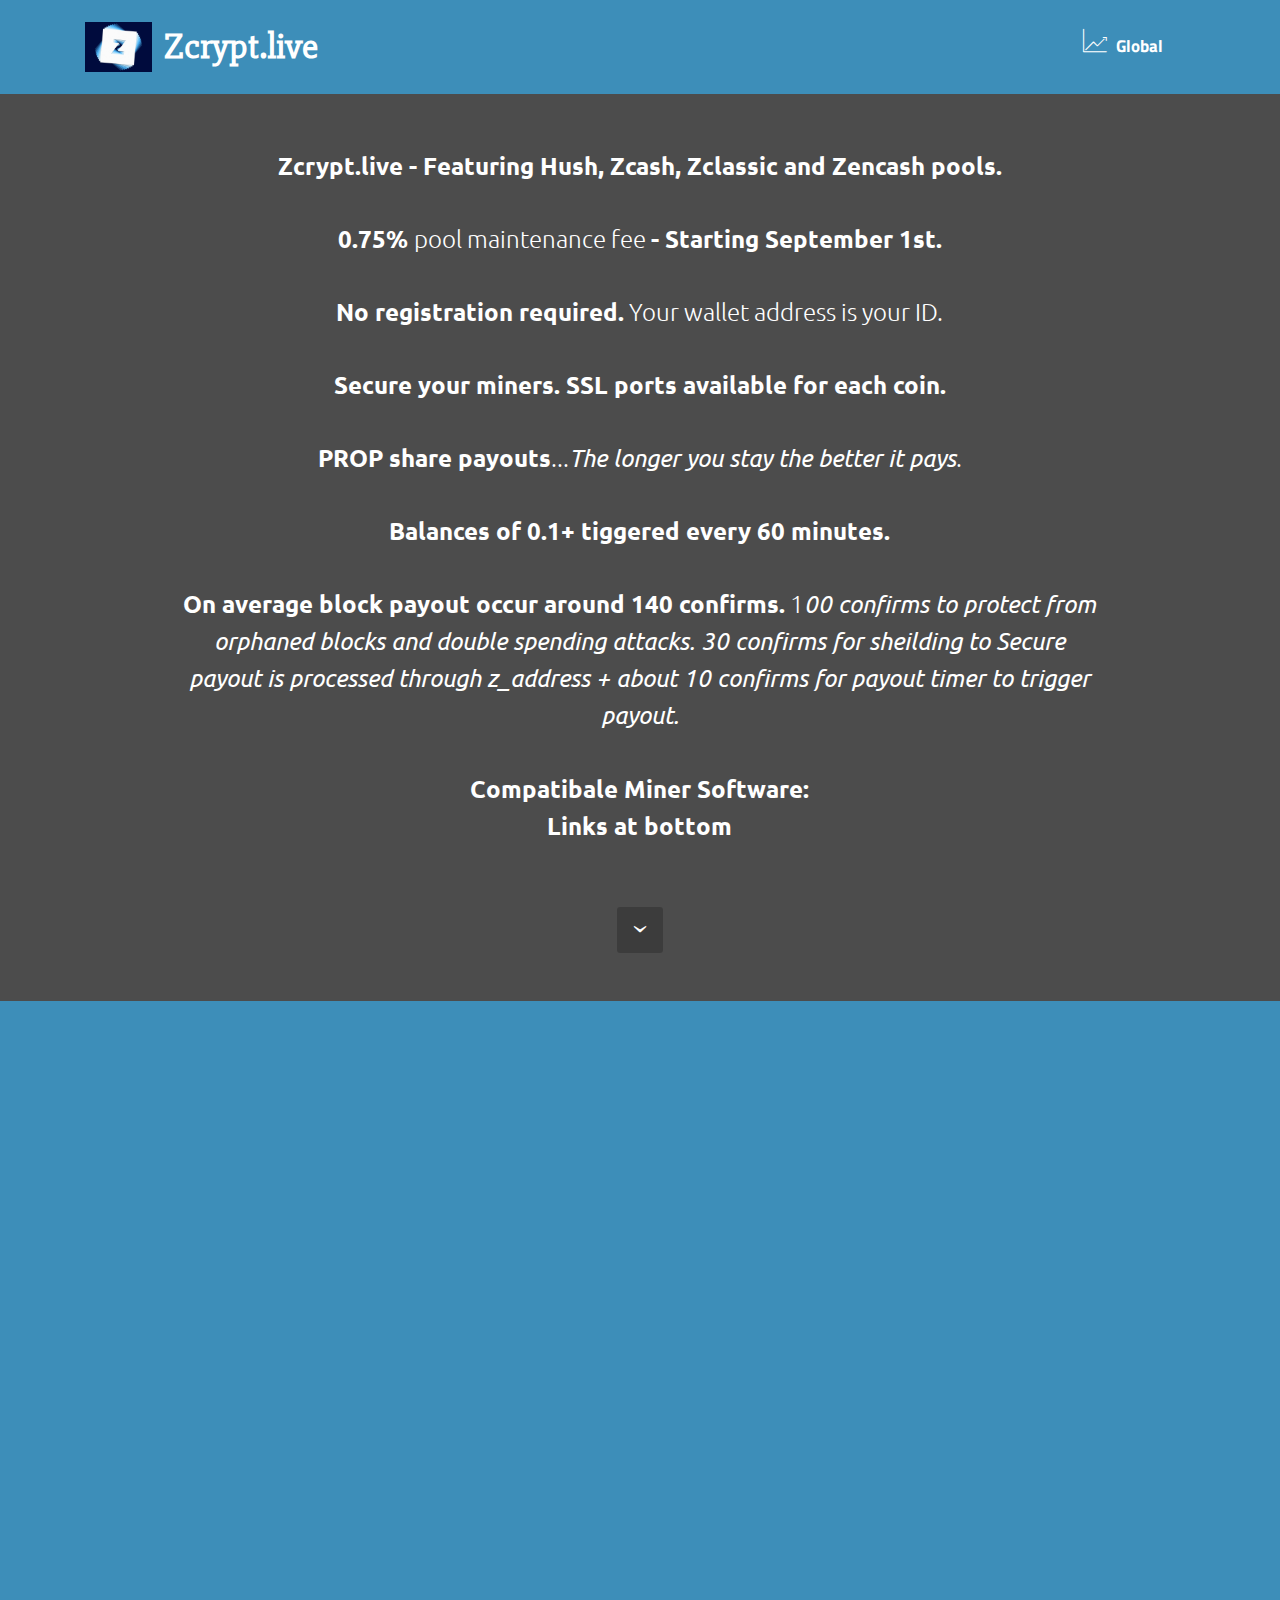
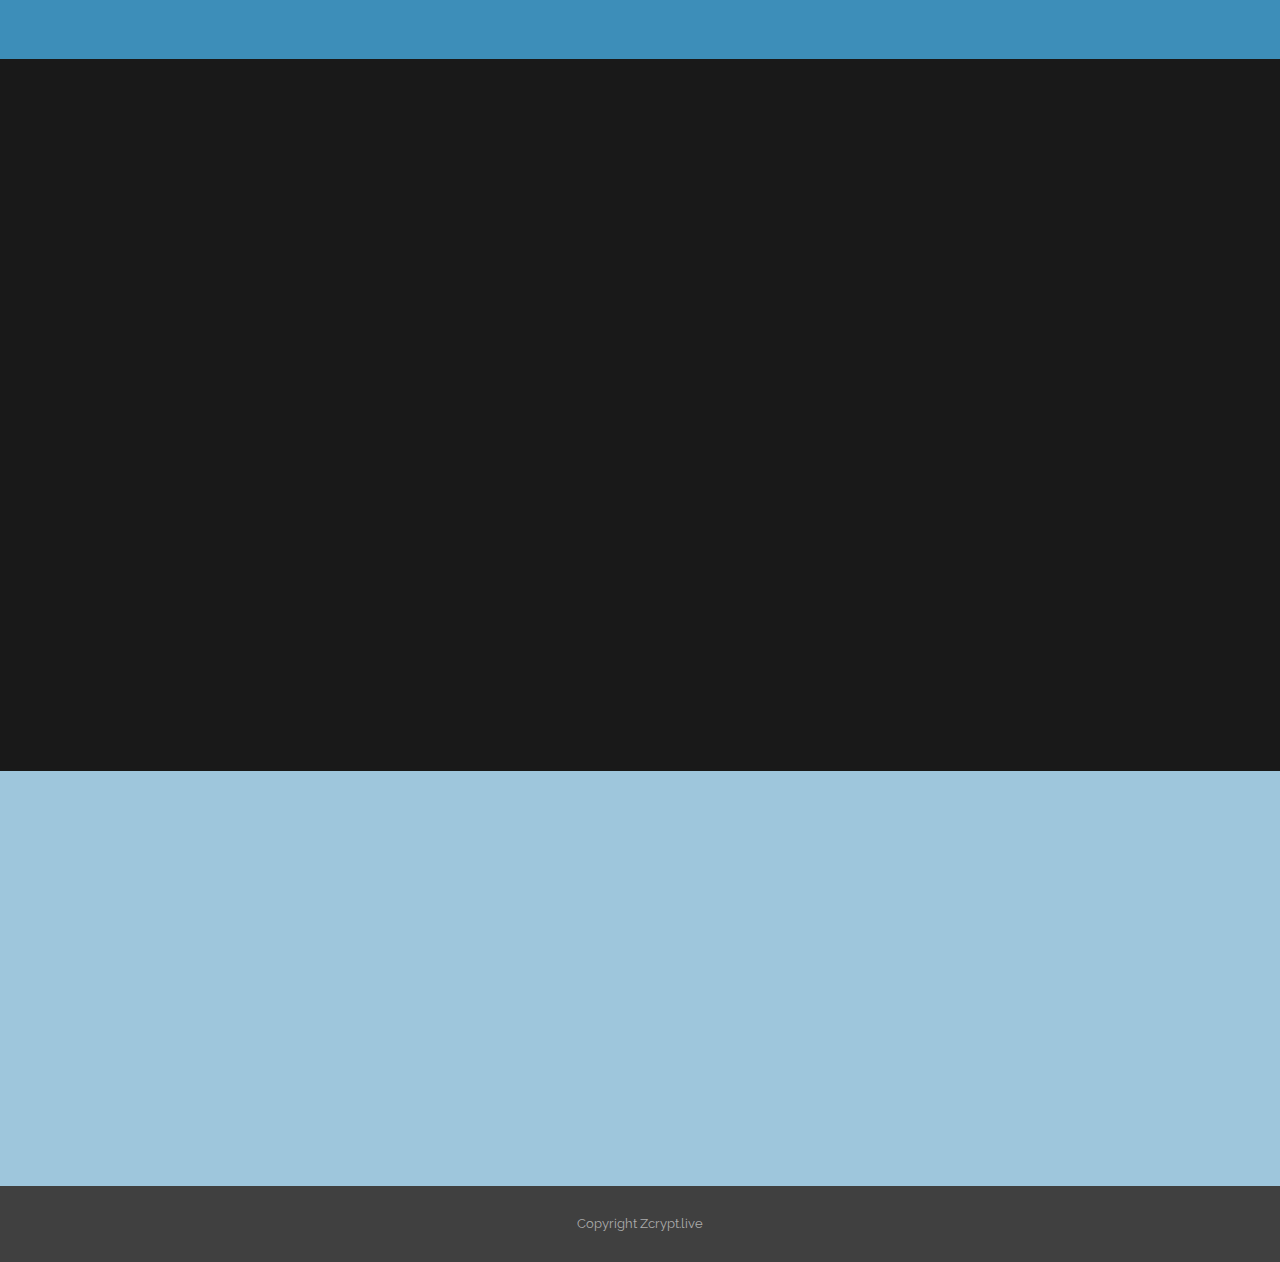
==== intro.html @ dae8305f "create github pages" ====
<!DOCTYPE html>
<html>
<head>
  <!-- Site made with Mobirise Website Builder v3.12.1, https://mobirise.com -->
  <meta charset="UTF-8">
  <meta http-equiv="X-UA-Compatible" content="IE=edge">
  <meta name="generator" content="Mobirise v3.12.1, mobirise.com">
  <meta name="viewport" content="width=device-width, initial-scale=1">
  <link rel="shortcut icon" href="assets/images/letter-1-3-z.gif" type="image/x-icon">
  <meta name="description" content=" <meta name="google-site-verification" content="0l4ziEc8RDfUz47zT6I-ntBgdzeUophWu-y9iJZ4daQ" />
    <meta charset="utf-8">
    <meta property="og:url" content="http://zcrypt.live"/>
    <meta property="og:title" content="Zcrypt Mining Pool for Hush, Zcash, Zencash, and Zclassic"/>
    <meta property="og:image" content="http://zcrypt.live/static/download.png"/>
    <meta property="og:description" content="Mining Pool open for ZEC, ZCL, ZEN,  and HUSH."
    <meta property="fb:app_id" content="966242223397117" />
">
  <title>Zcrypt.live</title>
  <link rel="stylesheet" href="https://fonts.googleapis.com/css?family=Lora:400,700,400italic,700italic&amp;subset=latin">
  <link rel="stylesheet" href="https://fonts.googleapis.com/css?family=Montserrat:400,700">
  <link rel="stylesheet" href="https://fonts.googleapis.com/css?family=Raleway:100,100i,200,200i,300,300i,400,400i,500,500i,600,600i,700,700i,800,800i,900,900i">
  <link rel="stylesheet" href="assets/bootstrap-material-design-font/css/material.css">
  <link rel="stylesheet" href="assets/web/assets/mobirise-icons/mobirise-icons.css">
  <link rel="stylesheet" href="assets/tether/tether.min.css">
  <link rel="stylesheet" href="assets/bootstrap/css/bootstrap.min.css">
  <link rel="stylesheet" href="assets/dropdown/css/style.css">
  <link rel="stylesheet" href="assets/animate.css/animate.min.css">
  <link rel="stylesheet" href="assets/socicon/css/styles.css">
  <link rel="stylesheet" href="assets/theme/css/style.css">
  <link rel="stylesheet" href="assets/mobirise/css/mbr-additional.css" type="text/css">
  
  
  
</head>
<body>
<section id="menu-0">

    <nav class="navbar navbar-dropdown navbar-fixed-top">
        <div class="container">

            <div class="mbr-table">
                <div class="mbr-table-cell">

                    <div class="navbar-brand">
                        <a href="http://zcrypt.live" class="navbar-logo"><img src="assets/images/letter-1-3-z.gif" alt="Zcrypt.live" title="Zcrypt.live Equihash Mining Pool. ZEC, ZEN, ZCL, HUSH"></a>
                        <a class="navbar-caption" href="#top">Zcrypt.live&nbsp; &nbsp; &nbsp; &nbsp; &nbsp; &nbsp; &nbsp; &nbsp; &nbsp; &nbsp; &nbsp; &nbsp; &nbsp; &nbsp; &nbsp; &nbsp; &nbsp; &nbsp; &nbsp; &nbsp; &nbsp; &nbsp; &nbsp; &nbsp; &nbsp; &nbsp; &nbsp; &nbsp; &nbsp; &nbsp; &nbsp; &nbsp; &nbsp; &nbsp; &nbsp; &nbsp;&nbsp;</a>
                    </div>

                </div>
                <div class="mbr-table-cell">

                    <button class="navbar-toggler pull-xs-right hidden-md-up" type="button" data-toggle="collapse" data-target="#exCollapsingNavbar">
                        <div class="hamburger-icon"></div>
                    </button>

                    <ul class="nav-dropdown collapse pull-xs-right nav navbar-nav navbar-toggleable-sm" id="exCollapsingNavbar"><li class="nav-item"><a class="nav-link link" href="http://zcrypt.live/stats" aria-expanded="false"><span class="mbri-growing-chart mbr-iconfont mbr-iconfont-btn"></span>Global&nbsp;</a></li></ul>
                    <button hidden="" class="navbar-toggler navbar-close" type="button" data-toggle="collapse" data-target="#exCollapsingNavbar">
                        <div class="close-icon"></div>
                    </button>

                </div>
            </div>

        </div>
    </nav>

</section>

<section class="engine"><a rel="external" href="https://mobirise.com">Mobirise</a></section><section class="mbr-section mbr-section-hero mbr-section-full mbr-section-with-arrow mbr-after-navbar" id="header4-0" data-bg-video="https://www.youtube.com/embed/1N_G6fT4YQ0?rel=0&amp;amp;showinfo=0&amp;autoplay=0&amp;loop=0">

    <div class="mbr-overlay" style="opacity: 0.7; background-color: rgb(0, 0, 0);"></div>

    <div class="mbr-table-cell">

        <div class="container">
            <div class="row">
                <div class="mbr-section col-md-10 col-md-offset-1 text-xs-center">

                    <h1 class="mbr-section-title display-1"></h1>
                    <p class="mbr-section-lead lead"><strong>Zcrypt.live - Featuring Hush, Zcash, Zclassic and Zencash pools.<br></strong><br><strong>0.75% </strong>pool maintenance fee&nbsp;<strong>- Starting September 1st.</strong><br><br><strong>No registration required.</strong> Your wallet address is your ID.<br><br><strong>Secure your miners. SSL ports available for each coin.</strong><br><br><strong>PROP share payouts</strong>...<em>The longer you stay the better it pays</em>.<br><br><strong>Balances of 0.1+ tiggered every 60 minutes.</strong> <br><br><strong>On average block payout occur around 140 confirms.</strong> 1<em>00 confirms to protect from orphaned blocks and double spending attacks. 30 confirms for sheilding to Secure payout is processed through z_address + about 10 confirms for payout timer to trigger payout.</em><br><em><br></em><strong>Compatibale Miner Software:</strong><br><strong>Links at bottom</strong></p>
                    
                </div>
            </div>
        </div>
    </div>

    <div class="mbr-arrow mbr-arrow-floating" aria-hidden="true"><a href="#msg-box3-4"><i class="mbr-arrow-icon"></i></a></div>

</section>

<section class="mbr-section article" id="msg-box3-4" style="background-color: rgb(61, 142, 185); padding-top: 120px; padding-bottom: 120px;">

    
    <div class="container">
        <div class="row">
            <div class="col-md-8 col-md-offset-2 text-xs-center">
                <h3 class="mbr-section-title display-2">Zcrypt.live</h3>
                <div class="lead"><h3></h3><h3>Hush Coin pool, Zcash pool, Zclassic pool and Zencash pool.&nbsp;</h3><ol><li>There is no need to submit identification to this site in hopes that it will remain safe. Your <strong>Wallet address is enough</strong>.</li><li>We have lowered the rates of normal pool fees starting September 1st 2017 pool fees will be <strong>0.75%</strong></li><li>The<strong> PROP </strong>payout system assures that miners that work get paid for their efforts in mining the block.</li><li>True this pool is not as big as some pools, which means that payouts will be longer apart and of greater value. <strong>Patience is the key.</strong></li></ol><h4><br></h4></div>
                
            </div>
        </div>
    </div>

</section>

<section class="mbr-section" id="msg-box7-f" data-bg-video="https://www.youtube.com/embed/QqRh9qLvlQw?rel=0&amp;amp;showinfo=0&amp;autoplay=0&amp;loop=0" style="padding-top: 120px; padding-bottom: 120px;">

    <div class="mbr-overlay" style="opacity: 0.9; background-color: rgb(0, 0, 0);">
    </div>
    <div class="container">
        <div class="row">
            <div class="mbr-table-md-up">

              <div class="mbr-table-cell mbr-right-padding-md-up mbr-valign-top col-md-7 image-size" style="width: 34%;">
                  <div class="mbr-figure"><iframe class="mbr-embedded-video" src="https://www.youtube.com/embed/8talv5fdj2s?rel=0&amp;amp;showinfo=0&amp;autoplay=0&amp;loop=0" width="1280" height="720" frameborder="0" allowfullscreen></iframe></div>
              </div>

              


              <div class="mbr-table-cell col-md-5 text-xs-center text-md-left content-size">
                  <h3 class="mbr-section-title display-2">Examples of start.bat&nbsp;</h3>
                  <div class="lead">

                    <p>Remember to put your wallet address in correctly, Invalid addresses will not get paid..<br><br>This is an Example of Claymore 12.5 connecting to Zcrypt.live mining pool on SSL port: 3131.&nbsp;<br><br><strong><em>&nbsp;ZecMiner64.exe -zpool stratum+tls://zcrypt.live:3131 -zwal t1PtynTQz6DtBB3fKCLvjfobE8ZehQgq9PT.Claymore -zpsw x</em></strong><br><strong><em><br></em></strong><br>Thi is an Example of EWBF 0.3.4b on port:3031 (Non SSL port) remember to change ports for SSL second port listed on each coin is the SSL port.<br><br><strong>miner --server zcrypt.live --user&nbsp;t1PtynTQz6DtBB3fKCLvjfobE8ZehQgq9PT&nbsp;--pass x --port 3031 --cuda_devices 0 1 2 3</strong><br><strong><em><br></em></strong></p>

                  </div>

                  
              </div>


              

            </div>
        </div>
    </div>

</section>

<section class="mbr-section mbr-section-md-padding mbr-parallax-background" id="social-buttons2-6" style="background-image: url(assets/images/mbr-1-2000x1333.jpg); padding-top: 90px; padding-bottom: 90px;">
    <div class="mbr-overlay" style="opacity: 0.5; background-color: rgb(61, 142, 185);">
    </div>
    <div class="container">
        <div class="row">
            <div class="col-md-8 col-md-offset-2 text-xs-center">
                <h3 class="mbr-section-title display-2">FOLLOW <br>Zcrypt.live<br>Mining pool</h3>
                <div> <a class="btn btn-social" title="Facebook" target="_blank" href="https://www.facebook.com/groups/238435589980466/"><i class="socicon socicon-facebook"></i></a>         </div>
            </div>
        </div>
    </div>
</section>

<footer class="mbr-small-footer mbr-section mbr-section-nopadding mbr-parallax-background" id="footer1-2" style="background-image: url(assets/images/jumbotron.jpg); padding-top: 1.75rem; padding-bottom: 1.75rem;">
    <div class="mbr-overlay" style="opacity: 0.8; background-color: rgb(68, 68, 68);"></div>
    <div class="container">
        <p class="text-xs-center">Copyright Zcrypt.live</p>
    </div>
</footer>


  <script src="assets/web/assets/jquery/jquery.min.js"></script>
  <script src="assets/tether/tether.min.js"></script>
  <script src="assets/bootstrap/js/bootstrap.min.js"></script>
  <script src="assets/smooth-scroll/smooth-scroll.js"></script>
  <script src="assets/dropdown/js/script.min.js"></script>
  <script src="assets/touch-swipe/jquery.touch-swipe.min.js"></script>
  <script src="assets/viewport-checker/jquery.viewportchecker.js"></script>
  <script src="assets/jarallax/jarallax.js"></script>
  <script src="assets/jquery-mb-ytplayer/jquery.mb.ytplayer.min.js"></script>
  <script src="assets/theme/js/script.js"></script>
  
  
  <input name="animation" type="hidden">
   <div id="scrollToTop" class="scrollToTop mbr-arrow-up"><a style="text-align: center;"><i class="mbr-arrow-up-icon"></i></a></div>
  </body>
</html>
---- assets/bootstrap-material-design-font/css/material.css ----
@font-face {
  font-family: 'Material-Design-Icons';
  src: url('../fonts/Material-Design-Icons.eot?3ocs8m');
  src: url('../fonts/Material-Design-Icons.eot?#iefix3ocs8m') format('embedded-opentype'), url('../fonts/Material-Design-Icons.woff?3ocs8m') format('woff'), url('../fonts/Material-Design-Icons.ttf?3ocs8m') format('truetype'), url('../fonts/Material-Design-Icons.svg?3ocs8m#Material-Design-Icons') format('svg');
  font-weight: normal;
  font-style: normal;
}
[class^="mdi-"],
[class*="mdi-"] {
  speak: none;
  display: inline-block;
  font-style: normal;
  font-variant:normal;
  font-weight:normal;
  /*font-size:24px;*/
  line-height:1;
  font-family:'Material-Design-Icons' !important;
  text-rendering: auto;
  
  -webkit-font-smoothing: antialiased;
  -moz-osx-font-smoothing: grayscale;
  -webkit-transform: translate(0, 0);
      -ms-transform: translate(0, 0);
          transform: translate(0, 0);
}
[class^="mdi-"]:before,
[class*="mdi-"]:before {
  display: inline-block;
  speak: none;
  text-decoration: inherit;
}
[class^="mdi-"].pull-left,
[class*="mdi-"].pull-left {
  margin-right: .3em;
}
[class^="mdi-"].pull-right,
[class*="mdi-"].pull-right {
  margin-left: .3em;
}
[class^="mdi-"].mdi-lg:before,
[class*="mdi-"].mdi-lg:before,
[class^="mdi-"].mdi-lg:after,
[class*="mdi-"].mdi-lg:after {
  font-size: 1.33333333em;
  line-height: 0.75em;
  vertical-align: -15%;
}
[class^="mdi-"].mdi-2x:before,
[class*="mdi-"].mdi-2x:before,
[class^="mdi-"].mdi-2x:after,
[class*="mdi-"].mdi-2x:after {
  font-size: 2em;
}
[class^="mdi-"].mdi-3x:before,
[class*="mdi-"].mdi-3x:before,
[class^="mdi-"].mdi-3x:after,
[class*="mdi-"].mdi-3x:after {
  font-size: 3em;
}
[class^="mdi-"].mdi-4x:before,
[class*="mdi-"].mdi-4x:before,
[class^="mdi-"].mdi-4x:after,
[class*="mdi-"].mdi-4x:after {
  font-size: 4em;
}
[class^="mdi-"].mdi-5x:before,
[class*="mdi-"].mdi-5x:before,
[class^="mdi-"].mdi-5x:after,
[class*="mdi-"].mdi-5x:after {
  font-size: 5em;
}
[class^="mdi-device-signal-cellular-"]:after,
[class^="mdi-device-battery-"]:after,
[class^="mdi-device-battery-charging-"]:after,
[class^="mdi-device-signal-cellular-connected-no-internet-"]:after,
[class^="mdi-device-signal-wifi-"]:after,
[class^="mdi-device-signal-wifi-statusbar-not-connected"]:after,
.mdi-device-network-wifi:after {
  opacity: .3;
  position: absolute;
  left: 0;
  top: 0;
  z-index: 1;
  display: inline-block;
  speak: none;
  text-decoration: inherit;
}
[class^="mdi-device-signal-cellular-"]:after {
  content: "\e758";
}
[class^="mdi-device-battery-"]:after {
  content: "\e735";
}
[class^="mdi-device-battery-charging-"]:after {
  content: "\e733";
}
[class^="mdi-device-signal-cellular-connected-no-internet-"]:after {
  content: "\e75d";
}
[class^="mdi-device-signal-wifi-"]:after,
.mdi-device-network-wifi:after {
  content: "\e765";
}
[class^="mdi-device-signal-wifi-statusbasr-not-connected"]:after {
  content: "\e8f7";
}
.mdi-device-signal-cellular-off:after,
.mdi-device-signal-cellular-null:after,
.mdi-device-signal-cellular-no-sim:after,
.mdi-device-signal-wifi-off:after,
.mdi-device-signal-wifi-4-bar:after,
.mdi-device-signal-cellular-4-bar:after,
.mdi-device-battery-alert:after,
.mdi-device-signal-cellular-connected-no-internet-4-bar:after,
.mdi-device-battery-std:after,
.mdi-device-battery-full .mdi-device-battery-unknown:after {
  content: "";
}
.mdi-fw {
  width: 1.28571429em;
  text-align: center;
}
.mdi-ul {
  padding-left: 0;
  margin-left: 2.14285714em;
  list-style-type: none;
}
.mdi-ul > li {
  position: relative;
}
.mdi-li {
  position: absolute;
  left: -2.14285714em;
  width: 2.14285714em;
  top: 0.14285714em;
  text-align: center;
}
.mdi-li.mdi-lg {
  left: -1.85714286em;
}
.mdi-border {
  padding: .2em .25em .15em;
  border: solid 0.08em #eeeeee;
  border-radius: .1em;
}
.mdi-spin {
  -webkit-animation: mdi-spin 2s infinite linear;
  animation: mdi-spin 2s infinite linear;
  -webkit-transform-origin: 50% 50%;
  -ms-transform-origin: 50% 50%;
      transform-origin: 50% 50%;
}
.mdi-pulse {
  -webkit-animation: mdi-spin 1s steps(8) infinite;
  animation: mdi-spin 1s steps(8) infinite;
  -webkit-transform-origin: 50% 50%;
  -ms-transform-origin: 50% 50%;
      transform-origin: 50% 50%;
}
@-webkit-keyframes mdi-spin {
  0% {
    -webkit-transform: rotate(0deg);
    transform: rotate(0deg);
  }
  100% {
    -webkit-transform: rotate(359deg);
    transform: rotate(359deg);
  }
}
@keyframes mdi-spin {
  0% {
    -webkit-transform: rotate(0deg);
    transform: rotate(0deg);
  }
  100% {
    -webkit-transform: rotate(359deg);
    transform: rotate(359deg);
  }
}
.mdi-rotate-90 {
  filter: progid:DXImageTransform.Microsoft.BasicImage(rotation=1);
  -webkit-transform: rotate(90deg);
  -ms-transform: rotate(90deg);
  transform: rotate(90deg);
}
.mdi-rotate-180 {
  filter: progid:DXImageTransform.Microsoft.BasicImage(rotation=2);
  -webkit-transform: rotate(180deg);
  -ms-transform: rotate(180deg);
  transform: rotate(180deg);
}
.mdi-rotate-270 {
  filter: progid:DXImageTransform.Microsoft.BasicImage(rotation=3);
  -webkit-transform: rotate(270deg);
  -ms-transform: rotate(270deg);
  transform: rotate(270deg);
}
.mdi-flip-horizontal {
  filter: progid:DXImageTransform.Microsoft.BasicImage(rotation=0, mirror=1);
  -webkit-transform: scale(-1, 1);
  -ms-transform: scale(-1, 1);
  transform: scale(-1, 1);
}
.mdi-flip-vertical {
  filter: progid:DXImageTransform.Microsoft.BasicImage(rotation=2, mirror=1);
  -webkit-transform: scale(1, -1);
  -ms-transform: scale(1, -1);
  transform: scale(1, -1);
}
:root .mdi-rotate-90,
:root .mdi-rotate-180,
:root .mdi-rotate-270,
:root .mdi-flip-horizontal,
:root .mdi-flip-vertical {
  -webkit-filter: none;
          filter: none;
}
.mdi-stack {
  position: relative;
  display: inline-block;
  width: 2em;
  height: 2em;
  line-height: 2em;
  vertical-align: middle;
}
.mdi-stack-1x,
.mdi-stack-2x {
  position: absolute;
  left: 0;
  width: 100%;
  text-align: center;
}
.mdi-stack-1x {
  line-height: inherit;
}
.mdi-stack-2x {
  font-size: 2em;
}
.mdi-inverse {
  color: #ffffff;
}
/* Start Icons */
.mdi-action-3d-rotation:before {
  content: "\e600";
}
.mdi-action-accessibility:before {
  content: "\e601";
}
.mdi-action-account-balance-wallet:before {
  content: "\e602";
}
.mdi-action-account-balance:before {
  content: "\e603";
}
.mdi-action-account-box:before {
  content: "\e604";
}
.mdi-action-account-child:before {
  content: "\e605";
}
.mdi-action-account-circle:before {
  content: "\e606";
}
.mdi-action-add-shopping-cart:before {
  content: "\e607";
}
.mdi-action-alarm-add:before {
  content: "\e608";
}
.mdi-action-alarm-off:before {
  content: "\e609";
}
.mdi-action-alarm-on:before {
  content: "\e60a";
}
.mdi-action-alarm:before {
  content: "\e60b";
}
.mdi-action-android:before {
  content: "\e60c";
}
.mdi-action-announcement:before {
  content: "\e60d";
}
.mdi-action-aspect-ratio:before {
  content: "\e60e";
}
.mdi-action-assessment:before {
  content: "\e60f";
}
.mdi-action-assignment-ind:before {
  content: "\e610";
}
.mdi-action-assignment-late:before {
  content: "\e611";
}
.mdi-action-assignment-return:before {
  content: "\e612";
}
.mdi-action-assignment-returned:before {
  content: "\e613";
}
.mdi-action-assignment-turned-in:before {
  content: "\e614";
}
.mdi-action-assignment:before {
  content: "\e615";
}
.mdi-action-autorenew:before {
  content: "\e616";
}
.mdi-action-backup:before {
  content: "\e617";
}
.mdi-action-book:before {
  content: "\e618";
}
.mdi-action-bookmark-outline:before {
  content: "\e619";
}
.mdi-action-bookmark:before {
  content: "\e61a";
}
.mdi-action-bug-report:before {
  content: "\e61b";
}
.mdi-action-cached:before {
  content: "\e61c";
}
.mdi-action-check-circle:before {
  content: "\e61d";
}
.mdi-action-class:before {
  content: "\e61e";
}
.mdi-action-credit-card:before {
  content: "\e61f";
}
.mdi-action-dashboard:before {
  content: "\e620";
}
.mdi-action-delete:before {
  content: "\e621";
}
.mdi-action-description:before {
  content: "\e622";
}
.mdi-action-dns:before {
  content: "\e623";
}
.mdi-action-done-all:before {
  content: "\e624";
}
.mdi-action-done:before {
  content: "\e625";
}
.mdi-action-event:before {
  content: "\e626";
}
.mdi-action-exit-to-app:before {
  content: "\e627";
}
.mdi-action-explore:before {
  content: "\e628";
}
.mdi-action-extension:before {
  content: "\e629";
}
.mdi-action-face-unlock:before {
  content: "\e62a";
}
.mdi-action-favorite-outline:before {
  content: "\e62b";
}
.mdi-action-favorite:before {
  content: "\e62c";
}
.mdi-action-find-in-page:before {
  content: "\e62d";
}
.mdi-action-find-replace:before {
  content: "\e62e";
}
.mdi-action-flip-to-back:before {
  content: "\e62f";
}
.mdi-action-flip-to-front:before {
  content: "\e630";
}
.mdi-action-get-app:before {
  content: "\e631";
}
.mdi-action-grade:before {
  content: "\e632";
}
.mdi-action-group-work:before {
  content: "\e633";
}
.mdi-action-help:before {
  content: "\e634";
}
.mdi-action-highlight-remove:before {
  content: "\e635";
}
.mdi-action-history:before {
  content: "\e636";
}
.mdi-action-home:before {
  content: "\e637";
}
.mdi-action-https:before {
  content: "\e638";
}
.mdi-action-info-outline:before {
  content: "\e639";
}
.mdi-action-info:before {
  content: "\e63a";
}
.mdi-action-input:before {
  content: "\e63b";
}
.mdi-action-invert-colors:before {
  content: "\e63c";
}
.mdi-action-label-outline:before {
  content: "\e63d";
}
.mdi-action-label:before {
  content: "\e63e";
}
.mdi-action-language:before {
  content: "\e63f";
}
.mdi-action-launch:before {
  content: "\e640";
}
.mdi-action-list:before {
  content: "\e641";
}
.mdi-action-lock-open:before {
  content: "\e642";
}
.mdi-action-lock-outline:before {
  content: "\e643";
}
.mdi-action-lock:before {
  content: "\e644";
}
.mdi-action-loyalty:before {
  content: "\e645";
}
.mdi-action-markunread-mailbox:before {
  content: "\e646";
}
.mdi-action-note-add:before {
  content: "\e647";
}
.mdi-action-open-in-browser:before {
  content: "\e648";
}
.mdi-action-open-in-new:before {
  content: "\e649";
}
.mdi-action-open-with:before {
  content: "\e64a";
}
.mdi-action-pageview:before {
  content: "\e64b";
}
.mdi-action-payment:before {
  content: "\e64c";
}
.mdi-action-perm-camera-mic:before {
  content: "\e64d";
}
.mdi-action-perm-contact-cal:before {
  content: "\e64e";
}
.mdi-action-perm-data-setting:before {
  content: "\e64f";
}
.mdi-action-perm-device-info:before {
  content: "\e650";
}
.mdi-action-perm-identity:before {
  content: "\e651";
}
.mdi-action-perm-media:before {
  content: "\e652";
}
.mdi-action-perm-phone-msg:before {
  content: "\e653";
}
.mdi-action-perm-scan-wifi:before {
  content: "\e654";
}
.mdi-action-picture-in-picture:before {
  content: "\e655";
}
.mdi-action-polymer:before {
  content: "\e656";
}
.mdi-action-print:before {
  content: "\e657";
}
.mdi-action-query-builder:before {
  content: "\e658";
}
.mdi-action-question-answer:before {
  content: "\e659";
}
.mdi-action-receipt:before {
  content: "\e65a";
}
.mdi-action-redeem:before {
  content: "\e65b";
}
.mdi-action-reorder:before {
  content: "\e65c";
}
.mdi-action-report-problem:before {
  content: "\e65d";
}
.mdi-action-restore:before {
  content: "\e65e";
}
.mdi-action-room:before {
  content: "\e65f";
}
.mdi-action-schedule:before {
  content: "\e660";
}
.mdi-action-search:before {
  content: "\e661";
}
.mdi-action-settings-applications:before {
  content: "\e662";
}
.mdi-action-settings-backup-restore:before {
  content: "\e663";
}
.mdi-action-settings-bluetooth:before {
  content: "\e664";
}
.mdi-action-settings-cell:before {
  content: "\e665";
}
.mdi-action-settings-display:before {
  content: "\e666";
}
.mdi-action-settings-ethernet:before {
  content: "\e667";
}
.mdi-action-settings-input-antenna:before {
  content: "\e668";
}
.mdi-action-settings-input-component:before {
  content: "\e669";
}
.mdi-action-settings-input-composite:before {
  content: "\e66a";
}
.mdi-action-settings-input-hdmi:before {
  content: "\e66b";
}
.mdi-action-settings-input-svideo:before {
  content: "\e66c";
}
.mdi-action-settings-overscan:before {
  content: "\e66d";
}
.mdi-action-settings-phone:before {
  content: "\e66e";
}
.mdi-action-settings-power:before {
  content: "\e66f";
}
.mdi-action-settings-remote:before {
  content: "\e670";
}
.mdi-action-settings-voice:before {
  content: "\e671";
}
.mdi-action-settings:before {
  content: "\e672";
}
.mdi-action-shop-two:before {
  content: "\e673";
}
.mdi-action-shop:before {
  content: "\e674";
}
.mdi-action-shopping-basket:before {
  content: "\e675";
}
.mdi-action-shopping-cart:before {
  content: "\e676";
}
.mdi-action-speaker-notes:before {
  content: "\e677";
}
.mdi-action-spellcheck:before {
  content: "\e678";
}
.mdi-action-star-rate:before {
  content: "\e679";
}
.mdi-action-stars:before {
  content: "\e67a";
}
.mdi-action-store:before {
  content: "\e67b";
}
.mdi-action-subject:before {
  content: "\e67c";
}
.mdi-action-supervisor-account:before {
  content: "\e67d";
}
.mdi-action-swap-horiz:before {
  content: "\e67e";
}
.mdi-action-swap-vert-circle:before {
  content: "\e67f";
}
.mdi-action-swap-vert:before {
  content: "\e680";
}
.mdi-action-system-update-tv:before {
  content: "\e681";
}
.mdi-action-tab-unselected:before {
  content: "\e682";
}
.mdi-action-tab:before {
  content: "\e683";
}
.mdi-action-theaters:before {
  content: "\e684";
}
.mdi-action-thumb-down:before {
  content: "\e685";
}
.mdi-action-thumb-up:before {
  content: "\e686";
}
.mdi-action-thumbs-up-down:before {
  content: "\e687";
}
.mdi-action-toc:before {
  content: "\e688";
}
.mdi-action-today:before {
  content: "\e689";
}
.mdi-action-track-changes:before {
  content: "\e68a";
}
.mdi-action-translate:before {
  content: "\e68b";
}
.mdi-action-trending-down:before {
  content: "\e68c";
}
.mdi-action-trending-neutral:before {
  content: "\e68d";
}
.mdi-action-trending-up:before {
  content: "\e68e";
}
.mdi-action-turned-in-not:before {
  content: "\e68f";
}
.mdi-action-turned-in:before {
  content: "\e690";
}
.mdi-action-verified-user:before {
  content: "\e691";
}
.mdi-action-view-agenda:before {
  content: "\e692";
}
.mdi-action-view-array:before {
  content: "\e693";
}
.mdi-action-view-carousel:before {
  content: "\e694";
}
.mdi-action-view-column:before {
  content: "\e695";
}
.mdi-action-view-day:before {
  content: "\e696";
}
.mdi-action-view-headline:before {
  content: "\e697";
}
.mdi-action-view-list:before {
  content: "\e698";
}
.mdi-action-view-module:before {
  content: "\e699";
}
.mdi-action-view-quilt:before {
  content: "\e69a";
}
.mdi-action-view-stream:before {
  content: "\e69b";
}
.mdi-action-view-week:before {
  content: "\e69c";
}
.mdi-action-visibility-off:before {
  content: "\e69d";
}
.mdi-action-visibility:before {
  content: "\e69e";
}
.mdi-action-wallet-giftcard:before {
  content: "\e69f";
}
.mdi-action-wallet-membership:before {
  content: "\e6a0";
}
.mdi-action-wallet-travel:before {
  content: "\e6a1";
}
.mdi-action-work:before {
  content: "\e6a2";
}
.mdi-alert-error:before {
  content: "\e6a3";
}
.mdi-alert-warning:before {
  content: "\e6a4";
}
.mdi-av-album:before {
  content: "\e6a5";
}
.mdi-av-closed-caption:before {
  content: "\e6a6";
}
.mdi-av-equalizer:before {
  content: "\e6a7";
}
.mdi-av-explicit:before {
  content: "\e6a8";
}
.mdi-av-fast-forward:before {
  content: "\e6a9";
}
.mdi-av-fast-rewind:before {
  content: "\e6aa";
}
.mdi-av-games:before {
  content: "\e6ab";
}
.mdi-av-hearing:before {
  content: "\e6ac";
}
.mdi-av-high-quality:before {
  content: "\e6ad";
}
.mdi-av-loop:before {
  content: "\e6ae";
}
.mdi-av-mic-none:before {
  content: "\e6af";
}
.mdi-av-mic-off:before {
  content: "\e6b0";
}
.mdi-av-mic:before {
  content: "\e6b1";
}
.mdi-av-movie:before {
  content: "\e6b2";
}
.mdi-av-my-library-add:before {
  content: "\e6b3";
}
.mdi-av-my-library-books:before {
  content: "\e6b4";
}
.mdi-av-my-library-music:before {
  content: "\e6b5";
}
.mdi-av-new-releases:before {
  content: "\e6b6";
}
.mdi-av-not-interested:before {
  content: "\e6b7";
}
.mdi-av-pause-circle-fill:before {
  content: "\e6b8";
}
.mdi-av-pause-circle-outline:before {
  content: "\e6b9";
}
.mdi-av-pause:before {
  content: "\e6ba";
}
.mdi-av-play-arrow:before {
  content: "\e6bb";
}
.mdi-av-play-circle-fill:before {
  content: "\e6bc";
}
.mdi-av-play-circle-outline:before {
  content: "\e6bd";
}
.mdi-av-play-shopping-bag:before {
  content: "\e6be";
}
.mdi-av-playlist-add:before {
  content: "\e6bf";
}
.mdi-av-queue-music:before {
  content: "\e6c0";
}
.mdi-av-queue:before {
  content: "\e6c1";
}
.mdi-av-radio:before {
  content: "\e6c2";
}
.mdi-av-recent-actors:before {
  content: "\e6c3";
}
.mdi-av-repeat-one:before {
  content: "\e6c4";
}
.mdi-av-repeat:before {
  content: "\e6c5";
}
.mdi-av-replay:before {
  content: "\e6c6";
}
.mdi-av-shuffle:before {
  content: "\e6c7";
}
.mdi-av-skip-next:before {
  content: "\e6c8";
}
.mdi-av-skip-previous:before {
  content: "\e6c9";
}
.mdi-av-snooze:before {
  content: "\e6ca";
}
.mdi-av-stop:before {
  content: "\e6cb";
}
.mdi-av-subtitles:before {
  content: "\e6cc";
}
.mdi-av-surround-sound:before {
  content: "\e6cd";
}
.mdi-av-timer:before {
  content: "\e6ce";
}
.mdi-av-video-collection:before {
  content: "\e6cf";
}
.mdi-av-videocam-off:before {
  content: "\e6d0";
}
.mdi-av-videocam:before {
  content: "\e6d1";
}
.mdi-av-volume-down:before {
  content: "\e6d2";
}
.mdi-av-volume-mute:before {
  content: "\e6d3";
}
.mdi-av-volume-off:before {
  content: "\e6d4";
}
.mdi-av-volume-up:before {
  content: "\e6d5";
}
.mdi-av-web:before {
  content: "\e6d6";
}
.mdi-communication-business:before {
  content: "\e6d7";
}
.mdi-communication-call-end:before {
  content: "\e6d8";
}
.mdi-communication-call-made:before {
  content: "\e6d9";
}
.mdi-communication-call-merge:before {
  content: "\e6da";
}
.mdi-communication-call-missed:before {
  content: "\e6db";
}
.mdi-communication-call-received:before {
  content: "\e6dc";
}
.mdi-communication-call-split:before {
  content: "\e6dd";
}
.mdi-communication-call:before {
  content: "\e6de";
}
.mdi-communication-chat:before {
  content: "\e6df";
}
.mdi-communication-clear-all:before {
  content: "\e6e0";
}
.mdi-communication-comment:before {
  content: "\e6e1";
}
.mdi-communication-contacts:before {
  content: "\e6e2";
}
.mdi-communication-dialer-sip:before {
  content: "\e6e3";
}
.mdi-communication-dialpad:before {
  content: "\e6e4";
}
.mdi-communication-dnd-on:before {
  content: "\e6e5";
}
.mdi-communication-email:before {
  content: "\e6e6";
}
.mdi-communication-forum:before {
  content: "\e6e7";
}
.mdi-communication-import-export:before {
  content: "\e6e8";
}
.mdi-communication-invert-colors-off:before {
  content: "\e6e9";
}
.mdi-communication-invert-colors-on:before {
  content: "\e6ea";
}
.mdi-communication-live-help:before {
  content: "\e6eb";
}
.mdi-communication-location-off:before {
  content: "\e6ec";
}
.mdi-communication-location-on:before {
  content: "\e6ed";
}
.mdi-communication-message:before {
  content: "\e6ee";
}
.mdi-communication-messenger:before {
  content: "\e6ef";
}
.mdi-communication-no-sim:before {
  content: "\e6f0";
}
.mdi-communication-phone:before {
  content: "\e6f1";
}
.mdi-communication-portable-wifi-off:before {
  content: "\e6f2";
}
.mdi-communication-quick-contacts-dialer:before {
  content: "\e6f3";
}
.mdi-communication-quick-contacts-mail:before {
  content: "\e6f4";
}
.mdi-communication-ring-volume:before {
  content: "\e6f5";
}
.mdi-communication-stay-current-landscape:before {
  content: "\e6f6";
}
.mdi-communication-stay-current-portrait:before {
  content: "\e6f7";
}
.mdi-communication-stay-primary-landscape:before {
  content: "\e6f8";
}
.mdi-communication-stay-primary-portrait:before {
  content: "\e6f9";
}
.mdi-communication-swap-calls:before {
  content: "\e6fa";
}
.mdi-communication-textsms:before {
  content: "\e6fb";
}
.mdi-communication-voicemail:before {
  content: "\e6fc";
}
.mdi-communication-vpn-key:before {
  content: "\e6fd";
}
.mdi-content-add-box:before {
  content: "\e6fe";
}
.mdi-content-add-circle-outline:before {
  content: "\e6ff";
}
.mdi-content-add-circle:before {
  content: "\e700";
}
.mdi-content-add:before {
  content: "\e701";
}
.mdi-content-archive:before {
  content: "\e702";
}
.mdi-content-backspace:before {
  content: "\e703";
}
.mdi-content-block:before {
  content: "\e704";
}
.mdi-content-clear:before {
  content: "\e705";
}
.mdi-content-content-copy:before {
  content: "\e706";
}
.mdi-content-content-cut:before {
  content: "\e707";
}
.mdi-content-content-paste:before {
  content: "\e708";
}
.mdi-content-create:before {
  content: "\e709";
}
.mdi-content-drafts:before {
  content: "\e70a";
}
.mdi-content-filter-list:before {
  content: "\e70b";
}
.mdi-content-flag:before {
  content: "\e70c";
}
.mdi-content-forward:before {
  content: "\e70d";
}
.mdi-content-gesture:before {
  content: "\e70e";
}
.mdi-content-inbox:before {
  content: "\e70f";
}
.mdi-content-link:before {
  content: "\e710";
}
.mdi-content-mail:before {
  content: "\e711";
}
.mdi-content-markunread:before {
  content: "\e712";
}
.mdi-content-redo:before {
  content: "\e713";
}
.mdi-content-remove-circle-outline:before {
  content: "\e714";
}
.mdi-content-remove-circle:before {
  content: "\e715";
}
.mdi-content-remove:before {
  content: "\e716";
}
.mdi-content-reply-all:before {
  content: "\e717";
}
.mdi-content-reply:before {
  content: "\e718";
}
.mdi-content-report:before {
  content: "\e719";
}
.mdi-content-save:before {
  content: "\e71a";
}
.mdi-content-select-all:before {
  content: "\e71b";
}
.mdi-content-send:before {
  content: "\e71c";
}
.mdi-content-sort:before {
  content: "\e71d";
}
.mdi-content-text-format:before {
  content: "\e71e";
}
.mdi-content-undo:before {
  content: "\e71f";
}
.mdi-editor-attach-file:before {
  content: "\e776";
}
.mdi-editor-attach-money:before {
  content: "\e777";
}
.mdi-editor-border-all:before {
  content: "\e778";
}
.mdi-editor-border-bottom:before {
  content: "\e779";
}
.mdi-editor-border-clear:before {
  content: "\e77a";
}
.mdi-editor-border-color:before {
  content: "\e77b";
}
.mdi-editor-border-horizontal:before {
  content: "\e77c";
}
.mdi-editor-border-inner:before {
  content: "\e77d";
}
.mdi-editor-border-left:before {
  content: "\e77e";
}
.mdi-editor-border-outer:before {
  content: "\e77f";
}
.mdi-editor-border-right:before {
  content: "\e780";
}
.mdi-editor-border-style:before {
  content: "\e781";
}
.mdi-editor-border-top:before {
  content: "\e782";
}
.mdi-editor-border-vertical:before {
  content: "\e783";
}
.mdi-editor-format-align-center:before {
  content: "\e784";
}
.mdi-editor-format-align-justify:before {
  content: "\e785";
}
.mdi-editor-format-align-left:before {
  content: "\e786";
}
.mdi-editor-format-align-right:before {
  content: "\e787";
}
.mdi-editor-format-bold:before {
  content: "\e788";
}
.mdi-editor-format-clear:before {
  content: "\e789";
}
.mdi-editor-format-color-fill:before {
  content: "\e78a";
}
.mdi-editor-format-color-reset:before {
  content: "\e78b";
}
.mdi-editor-format-color-text:before {
  content: "\e78c";
}
.mdi-editor-format-indent-decrease:before {
  content: "\e78d";
}
.mdi-editor-format-indent-increase:before {
  content: "\e78e";
}
.mdi-editor-format-italic:before {
  content: "\e78f";
}
.mdi-editor-format-line-spacing:before {
  content: "\e790";
}
.mdi-editor-format-list-bulleted:before {
  content: "\e791";
}
.mdi-editor-format-list-numbered:before {
  content: "\e792";
}
.mdi-editor-format-paint:before {
  content: "\e793";
}
.mdi-editor-format-quote:before {
  content: "\e794";
}
.mdi-editor-format-size:before {
  content: "\e795";
}
.mdi-editor-format-strikethrough:before {
  content: "\e796";
}
.mdi-editor-format-textdirection-l-to-r:before {
  content: "\e797";
}
.mdi-editor-format-textdirection-r-to-l:before {
  content: "\e798";
}
.mdi-editor-format-underline:before {
  content: "\e799";
}
.mdi-editor-functions:before {
  content: "\e79a";
}
.mdi-editor-insert-chart:before {
  content: "\e79b";
}
.mdi-editor-insert-comment:before {
  content: "\e79c";
}
.mdi-editor-insert-drive-file:before {
  content: "\e79d";
}
.mdi-editor-insert-emoticon:before {
  content: "\e79e";
}
.mdi-editor-insert-invitation:before {
  content: "\e79f";
}
.mdi-editor-insert-link:before {
  content: "\e7a0";
}
.mdi-editor-insert-photo:before {
  content: "\e7a1";
}
.mdi-editor-merge-type:before {
  content: "\e7a2";
}
.mdi-editor-mode-comment:before {
  content: "\e7a3";
}
.mdi-editor-mode-edit:before {
  content: "\e7a4";
}
.mdi-editor-publish:before {
  content: "\e7a5";
}
.mdi-editor-vertical-align-bottom:before {
  content: "\e7a6";
}
.mdi-editor-vertical-align-center:before {
  content: "\e7a7";
}
.mdi-editor-vertical-align-top:before {
  content: "\e7a8";
}
.mdi-editor-wrap-text:before {
  content: "\e7a9";
}
.mdi-file-attachment:before {
  content: "\e7aa";
}
.mdi-file-cloud-circle:before {
  content: "\e7ab";
}
.mdi-file-cloud-done:before {
  content: "\e7ac";
}
.mdi-file-cloud-download:before {
  content: "\e7ad";
}
.mdi-file-cloud-off:before {
  content: "\e7ae";
}
.mdi-file-cloud-queue:before {
  content: "\e7af";
}
.mdi-file-cloud-upload:before {
  content: "\e7b0";
}
.mdi-file-cloud:before {
  content: "\e7b1";
}
.mdi-file-file-download:before {
  content: "\e7b2";
}
.mdi-file-file-upload:before {
  content: "\e7b3";
}
.mdi-file-folder-open:before {
  content: "\e7b4";
}
.mdi-file-folder-shared:before {
  content: "\e7b5";
}
.mdi-file-folder:before {
  content: "\e7b6";
}
.mdi-device-access-alarm:before {
  content: "\e720";
}
.mdi-device-access-alarms:before {
  content: "\e721";
}
.mdi-device-access-time:before {
  content: "\e722";
}
.mdi-device-add-alarm:before {
  content: "\e723";
}
.mdi-device-airplanemode-off:before {
  content: "\e724";
}
.mdi-device-airplanemode-on:before {
  content: "\e725";
}
.mdi-device-battery-20:before {
  content: "\e726";
}
.mdi-device-battery-30:before {
  content: "\e727";
}
.mdi-device-battery-50:before {
  content: "\e728";
}
.mdi-device-battery-60:before {
  content: "\e729";
}
.mdi-device-battery-80:before {
  content: "\e72a";
}
.mdi-device-battery-90:before {
  content: "\e72b";
}
.mdi-device-battery-alert:before {
  content: "\e72c";
}
.mdi-device-battery-charging-20:before {
  content: "\e72d";
}
.mdi-device-battery-charging-30:before {
  content: "\e72e";
}
.mdi-device-battery-charging-50:before {
  content: "\e72f";
}
.mdi-device-battery-charging-60:before {
  content: "\e730";
}
.mdi-device-battery-charging-80:before {
  content: "\e731";
}
.mdi-device-battery-charging-90:before {
  content: "\e732";
}
.mdi-device-battery-charging-full:before {
  content: "\e733";
}
.mdi-device-battery-full:before {
  content: "\e734";
}
.mdi-device-battery-std:before {
  content: "\e735";
}
.mdi-device-battery-unknown:before {
  content: "\e736";
}
.mdi-device-bluetooth-connected:before {
  content: "\e737";
}
.mdi-device-bluetooth-disabled:before {
  content: "\e738";
}
.mdi-device-bluetooth-searching:before {
  content: "\e739";
}
.mdi-device-bluetooth:before {
  content: "\e73a";
}
.mdi-device-brightness-auto:before {
  content: "\e73b";
}
.mdi-device-brightness-high:before {
  content: "\e73c";
}
.mdi-device-brightness-low:before {
  content: "\e73d";
}
.mdi-device-brightness-medium:before {
  content: "\e73e";
}
.mdi-device-data-usage:before {
  content: "\e73f";
}
.mdi-device-developer-mode:before {
  content: "\e740";
}
.mdi-device-devices:before {
  content: "\e741";
}
.mdi-device-dvr:before {
  content: "\e742";
}
.mdi-device-gps-fixed:before {
  content: "\e743";
}
.mdi-device-gps-not-fixed:before {
  content: "\e744";
}
.mdi-device-gps-off:before {
  content: "\e745";
}
.mdi-device-location-disabled:before {
  content: "\e746";
}
.mdi-device-location-searching:before {
  content: "\e747";
}
.mdi-device-multitrack-audio:before {
  content: "\e748";
}
.mdi-device-network-cell:before {
  content: "\e749";
}
.mdi-device-network-wifi:before {
  content: "\e74a";
}
.mdi-device-nfc:before {
  content: "\e74b";
}
.mdi-device-now-wallpaper:before {
  content: "\e74c";
}
.mdi-device-now-widgets:before {
  content: "\e74d";
}
.mdi-device-screen-lock-landscape:before {
  content: "\e74e";
}
.mdi-device-screen-lock-portrait:before {
  content: "\e74f";
}
.mdi-device-screen-lock-rotation:before {
  content: "\e750";
}
.mdi-device-screen-rotation:before {
  content: "\e751";
}
.mdi-device-sd-storage:before {
  content: "\e752";
}
.mdi-device-settings-system-daydream:before {
  content: "\e753";
}
.mdi-device-signal-cellular-0-bar:before {
  content: "\e754";
}
.mdi-device-signal-cellular-1-bar:before {
  content: "\e755";
}
.mdi-device-signal-cellular-2-bar:before {
  content: "\e756";
}
.mdi-device-signal-cellular-3-bar:before {
  content: "\e757";
}
.mdi-device-signal-cellular-4-bar:before {
  content: "\e758";
}
.mdi-signal-wifi-statusbar-connected-no-internet-after:before {
  content: "\e8f6";
}
.mdi-device-signal-cellular-connected-no-internet-0-bar:before {
  content: "\e759";
}
.mdi-device-signal-cellular-connected-no-internet-1-bar:before {
  content: "\e75a";
}
.mdi-device-signal-cellular-connected-no-internet-2-bar:before {
  content: "\e75b";
}
.mdi-device-signal-cellular-connected-no-internet-3-bar:before {
  content: "\e75c";
}
.mdi-device-signal-cellular-connected-no-internet-4-bar:before {
  content: "\e75d";
}
.mdi-device-signal-cellular-no-sim:before {
  content: "\e75e";
}
.mdi-device-signal-cellular-null:before {
  content: "\e75f";
}
.mdi-device-signal-cellular-off:before {
  content: "\e760";
}
.mdi-device-signal-wifi-0-bar:before {
  content: "\e761";
}
.mdi-device-signal-wifi-1-bar:before {
  content: "\e762";
}
.mdi-device-signal-wifi-2-bar:before {
  content: "\e763";
}
.mdi-device-signal-wifi-3-bar:before {
  content: "\e764";
}
.mdi-device-signal-wifi-4-bar:before {
  content: "\e765";
}
.mdi-device-signal-wifi-off:before {
  content: "\e766";
}
.mdi-device-signal-wifi-statusbar-1-bar:before {
  content: "\e767";
}
.mdi-device-signal-wifi-statusbar-2-bar:before {
  content: "\e768";
}
.mdi-device-signal-wifi-statusbar-3-bar:before {
  content: "\e769";
}
.mdi-device-signal-wifi-statusbar-4-bar:before {
  content: "\e76a";
}
.mdi-device-signal-wifi-statusbar-connected-no-internet-:before {
  content: "\e76b";
}
.mdi-device-signal-wifi-statusbar-connected-no-internet:before {
  content: "\e76f";
}
.mdi-device-signal-wifi-statusbar-connected-no-internet-2:before {
  content: "\e76c";
}
.mdi-device-signal-wifi-statusbar-connected-no-internet-3:before {
  content: "\e76d";
}
.mdi-device-signal-wifi-statusbar-connected-no-internet-4:before {
  content: "\e76e";
}
.mdi-signal-wifi-statusbar-not-connected-after:before {
  content: "\e8f7";
}
.mdi-device-signal-wifi-statusbar-not-connected:before {
  content: "\e770";
}
.mdi-device-signal-wifi-statusbar-null:before {
  content: "\e771";
}
.mdi-device-storage:before {
  content: "\e772";
}
.mdi-device-usb:before {
  content: "\e773";
}
.mdi-device-wifi-lock:before {
  content: "\e774";
}
.mdi-device-wifi-tethering:before {
  content: "\e775";
}
.mdi-hardware-cast-connected:before {
  content: "\e7b7";
}
.mdi-hardware-cast:before {
  content: "\e7b8";
}
.mdi-hardware-computer:before {
  content: "\e7b9";
}
.mdi-hardware-desktop-mac:before {
  content: "\e7ba";
}
.mdi-hardware-desktop-windows:before {
  content: "\e7bb";
}
.mdi-hardware-dock:before {
  content: "\e7bc";
}
.mdi-hardware-gamepad:before {
  content: "\e7bd";
}
.mdi-hardware-headset-mic:before {
  content: "\e7be";
}
.mdi-hardware-headset:before {
  content: "\e7bf";
}
.mdi-hardware-keyboard-alt:before {
  content: "\e7c0";
}
.mdi-hardware-keyboard-arrow-down:before {
  content: "\e7c1";
}
.mdi-hardware-keyboard-arrow-left:before {
  content: "\e7c2";
}
.mdi-hardware-keyboard-arrow-right:before {
  content: "\e7c3";
}
.mdi-hardware-keyboard-arrow-up:before {
  content: "\e7c4";
}
.mdi-hardware-keyboard-backspace:before {
  content: "\e7c5";
}
.mdi-hardware-keyboard-capslock:before {
  content: "\e7c6";
}
.mdi-hardware-keyboard-control:before {
  content: "\e7c7";
}
.mdi-hardware-keyboard-hide:before {
  content: "\e7c8";
}
.mdi-hardware-keyboard-return:before {
  content: "\e7c9";
}
.mdi-hardware-keyboard-tab:before {
  content: "\e7ca";
}
.mdi-hardware-keyboard-voice:before {
  content: "\e7cb";
}
.mdi-hardware-keyboard:before {
  content: "\e7cc";
}
.mdi-hardware-laptop-chromebook:before {
  content: "\e7cd";
}
.mdi-hardware-laptop-mac:before {
  content: "\e7ce";
}
.mdi-hardware-laptop-windows:before {
  content: "\e7cf";
}
.mdi-hardware-laptop:before {
  content: "\e7d0";
}
.mdi-hardware-memory:before {
  content: "\e7d1";
}
.mdi-hardware-mouse:before {
  content: "\e7d2";
}
.mdi-hardware-phone-android:before {
  content: "\e7d3";
}
.mdi-hardware-phone-iphone:before {
  content: "\e7d4";
}
.mdi-hardware-phonelink-off:before {
  content: "\e7d5";
}
.mdi-hardware-phonelink:before {
  content: "\e7d6";
}
.mdi-hardware-security:before {
  content: "\e7d7";
}
.mdi-hardware-sim-card:before {
  content: "\e7d8";
}
.mdi-hardware-smartphone:before {
  content: "\e7d9";
}
.mdi-hardware-speaker:before {
  content: "\e7da";
}
.mdi-hardware-tablet-android:before {
  content: "\e7db";
}
.mdi-hardware-tablet-mac:before {
  content: "\e7dc";
}
.mdi-hardware-tablet:before {
  content: "\e7dd";
}
.mdi-hardware-tv:before {
  content: "\e7de";
}
.mdi-hardware-watch:before {
  content: "\e7df";
}
.mdi-image-add-to-photos:before {
  content: "\e7e0";
}
.mdi-image-adjust:before {
  content: "\e7e1";
}
.mdi-image-assistant-photo:before {
  content: "\e7e2";
}
.mdi-image-audiotrack:before {
  content: "\e7e3";
}
.mdi-image-blur-circular:before {
  content: "\e7e4";
}
.mdi-image-blur-linear:before {
  content: "\e7e5";
}
.mdi-image-blur-off:before {
  content: "\e7e6";
}
.mdi-image-blur-on:before {
  content: "\e7e7";
}
.mdi-image-brightness-1:before {
  content: "\e7e8";
}
.mdi-image-brightness-2:before {
  content: "\e7e9";
}
.mdi-image-brightness-3:before {
  content: "\e7ea";
}
.mdi-image-brightness-4:before {
  content: "\e7eb";
}
.mdi-image-brightness-5:before {
  content: "\e7ec";
}
.mdi-image-brightness-6:before {
  content: "\e7ed";
}
.mdi-image-brightness-7:before {
  content: "\e7ee";
}
.mdi-image-brush:before {
  content: "\e7ef";
}
.mdi-image-camera-alt:before {
  content: "\e7f0";
}
.mdi-image-camera-front:before {
  content: "\e7f1";
}
.mdi-image-camera-rear:before {
  content: "\e7f2";
}
.mdi-image-camera-roll:before {
  content: "\e7f3";
}
.mdi-image-camera:before {
  content: "\e7f4";
}
.mdi-image-center-focus-strong:before {
  content: "\e7f5";
}
.mdi-image-center-focus-weak:before {
  content: "\e7f6";
}
.mdi-image-collections:before {
  content: "\e7f7";
}
.mdi-image-color-lens:before {
  content: "\e7f8";
}
.mdi-image-colorize:before {
  content: "\e7f9";
}
.mdi-image-compare:before {
  content: "\e7fa";
}
.mdi-image-control-point-duplicate:before {
  content: "\e7fb";
}
.mdi-image-control-point:before {
  content: "\e7fc";
}
.mdi-image-crop-3-2:before {
  content: "\e7fd";
}
.mdi-image-crop-5-4:before {
  content: "\e7fe";
}
.mdi-image-crop-7-5:before {
  content: "\e7ff";
}
.mdi-image-crop-16-9:before {
  content: "\e800";
}
.mdi-image-crop-din:before {
  content: "\e801";
}
.mdi-image-crop-free:before {
  content: "\e802";
}
.mdi-image-crop-landscape:before {
  content: "\e803";
}
.mdi-image-crop-original:before {
  content: "\e804";
}
.mdi-image-crop-portrait:before {
  content: "\e805";
}
.mdi-image-crop-square:before {
  content: "\e806";
}
.mdi-image-crop:before {
  content: "\e807";
}
.mdi-image-dehaze:before {
  content: "\e808";
}
.mdi-image-details:before {
  content: "\e809";
}
.mdi-image-edit:before {
  content: "\e80a";
}
.mdi-image-exposure-minus-1:before {
  content: "\e80b";
}
.mdi-image-exposure-minus-2:before {
  content: "\e80c";
}
.mdi-image-exposure-plus-1:before {
  content: "\e80d";
}
.mdi-image-exposure-plus-2:before {
  content: "\e80e";
}
.mdi-image-exposure-zero:before {
  content: "\e80f";
}
.mdi-image-exposure:before {
  content: "\e810";
}
.mdi-image-filter-1:before {
  content: "\e811";
}
.mdi-image-filter-2:before {
  content: "\e812";
}
.mdi-image-filter-3:before {
  content: "\e813";
}
.mdi-image-filter-4:before {
  content: "\e814";
}
.mdi-image-filter-5:before {
  content: "\e815";
}
.mdi-image-filter-6:before {
  content: "\e816";
}
.mdi-image-filter-7:before {
  content: "\e817";
}
.mdi-image-filter-8:before {
  content: "\e818";
}
.mdi-image-filter-9-plus:before {
  content: "\e819";
}
.mdi-image-filter-9:before {
  content: "\e81a";
}
.mdi-image-filter-b-and-w:before {
  content: "\e81b";
}
.mdi-image-filter-center-focus:before {
  content: "\e81c";
}
.mdi-image-filter-drama:before {
  content: "\e81d";
}
.mdi-image-filter-frames:before {
  content: "\e81e";
}
.mdi-image-filter-hdr:before {
  content: "\e81f";
}
.mdi-image-filter-none:before {
  content: "\e820";
}
.mdi-image-filter-tilt-shift:before {
  content: "\e821";
}
.mdi-image-filter-vintage:before {
  content: "\e822";
}
.mdi-image-filter:before {
  content: "\e823";
}
.mdi-image-flare:before {
  content: "\e824";
}
.mdi-image-flash-auto:before {
  content: "\e825";
}
.mdi-image-flash-off:before {
  content: "\e826";
}
.mdi-image-flash-on:before {
  content: "\e827";
}
.mdi-image-flip:before {
  content: "\e828";
}
.mdi-image-gradient:before {
  content: "\e829";
}
.mdi-image-grain:before {
  content: "\e82a";
}
.mdi-image-grid-off:before {
  content: "\e82b";
}
.mdi-image-grid-on:before {
  content: "\e82c";
}
.mdi-image-hdr-off:before {
  content: "\e82d";
}
.mdi-image-hdr-on:before {
  content: "\e82e";
}
.mdi-image-hdr-strong:before {
  content: "\e82f";
}
.mdi-image-hdr-weak:before {
  content: "\e830";
}
.mdi-image-healing:before {
  content: "\e831";
}
.mdi-image-image-aspect-ratio:before {
  content: "\e832";
}
.mdi-image-image:before {
  content: "\e833";
}
.mdi-image-iso:before {
  content: "\e834";
}
.mdi-image-landscape:before {
  content: "\e835";
}
.mdi-image-leak-add:before {
  content: "\e836";
}
.mdi-image-leak-remove:before {
  content: "\e837";
}
.mdi-image-lens:before {
  content: "\e838";
}
.mdi-image-looks-3:before {
  content: "\e839";
}
.mdi-image-looks-4:before {
  content: "\e83a";
}
.mdi-image-looks-5:before {
  content: "\e83b";
}
.mdi-image-looks-6:before {
  content: "\e83c";
}
.mdi-image-looks-one:before {
  content: "\e83d";
}
.mdi-image-looks-two:before {
  content: "\e83e";
}
.mdi-image-looks:before {
  content: "\e83f";
}
.mdi-image-loupe:before {
  content: "\e840";
}
.mdi-image-movie-creation:before {
  content: "\e841";
}
.mdi-image-nature-people:before {
  content: "\e842";
}
.mdi-image-nature:before {
  content: "\e843";
}
.mdi-image-navigate-before:before {
  content: "\e844";
}
.mdi-image-navigate-next:before {
  content: "\e845";
}
.mdi-image-palette:before {
  content: "\e846";
}
.mdi-image-panorama-fisheye:before {
  content: "\e847";
}
.mdi-image-panorama-horizontal:before {
  content: "\e848";
}
.mdi-image-panorama-vertical:before {
  content: "\e849";
}
.mdi-image-panorama-wide-angle:before {
  content: "\e84a";
}
.mdi-image-panorama:before {
  content: "\e84b";
}
.mdi-image-photo-album:before {
  content: "\e84c";
}
.mdi-image-photo-camera:before {
  content: "\e84d";
}
.mdi-image-photo-library:before {
  content: "\e84e";
}
.mdi-image-photo:before {
  content: "\e84f";
}
.mdi-image-portrait:before {
  content: "\e850";
}
.mdi-image-remove-red-eye:before {
  content: "\e851";
}
.mdi-image-rotate-left:before {
  content: "\e852";
}
.mdi-image-rotate-right:before {
  content: "\e853";
}
.mdi-image-slideshow:before {
  content: "\e854";
}
.mdi-image-straighten:before {
  content: "\e855";
}
.mdi-image-style:before {
  content: "\e856";
}
.mdi-image-switch-camera:before {
  content: "\e857";
}
.mdi-image-switch-video:before {
  content: "\e858";
}
.mdi-image-tag-faces:before {
  content: "\e859";
}
.mdi-image-texture:before {
  content: "\e85a";
}
.mdi-image-timelapse:before {
  content: "\e85b";
}
.mdi-image-timer-3:before {
  content: "\e85c";
}
.mdi-image-timer-10:before {
  content: "\e85d";
}
.mdi-image-timer-auto:before {
  content: "\e85e";
}
.mdi-image-timer-off:before {
  content: "\e85f";
}
.mdi-image-timer:before {
  content: "\e860";
}
.mdi-image-tonality:before {
  content: "\e861";
}
.mdi-image-transform:before {
  content: "\e862";
}
.mdi-image-tune:before {
  content: "\e863";
}
.mdi-image-wb-auto:before {
  content: "\e864";
}
.mdi-image-wb-cloudy:before {
  content: "\e865";
}
.mdi-image-wb-incandescent:before {
  content: "\e866";
}
.mdi-image-wb-irradescent:before {
  content: "\e867";
}
.mdi-image-wb-sunny:before {
  content: "\e868";
}
.mdi-maps-beenhere:before {
  content: "\e869";
}
.mdi-maps-directions-bike:before {
  content: "\e86a";
}
.mdi-maps-directions-bus:before {
  content: "\e86b";
}
.mdi-maps-directions-car:before {
  content: "\e86c";
}
.mdi-maps-directions-ferry:before {
  content: "\e86d";
}
.mdi-maps-directions-subway:before {
  content: "\e86e";
}
.mdi-maps-directions-train:before {
  content: "\e86f";
}
.mdi-maps-directions-transit:before {
  content: "\e870";
}
.mdi-maps-directions-walk:before {
  content: "\e871";
}
.mdi-maps-directions:before {
  content: "\e872";
}
.mdi-maps-flight:before {
  content: "\e873";
}
.mdi-maps-hotel:before {
  content: "\e874";
}
.mdi-maps-layers-clear:before {
  content: "\e875";
}
.mdi-maps-layers:before {
  content: "\e876";
}
.mdi-maps-local-airport:before {
  content: "\e877";
}
.mdi-maps-local-atm:before {
  content: "\e878";
}
.mdi-maps-local-attraction:before {
  content: "\e879";
}
.mdi-maps-local-bar:before {
  content: "\e87a";
}
.mdi-maps-local-cafe:before {
  content: "\e87b";
}
.mdi-maps-local-car-wash:before {
  content: "\e87c";
}
.mdi-maps-local-convenience-store:before {
  content: "\e87d";
}
.mdi-maps-local-drink:before {
  content: "\e87e";
}
.mdi-maps-local-florist:before {
  content: "\e87f";
}
.mdi-maps-local-gas-station:before {
  content: "\e880";
}
.mdi-maps-local-grocery-store:before {
  content: "\e881";
}
.mdi-maps-local-hospital:before {
  content: "\e882";
}
.mdi-maps-local-hotel:before {
  content: "\e883";
}
.mdi-maps-local-laundry-service:before {
  content: "\e884";
}
.mdi-maps-local-library:before {
  content: "\e885";
}
.mdi-maps-local-mall:before {
  content: "\e886";
}
.mdi-maps-local-movies:before {
  content: "\e887";
}
.mdi-maps-local-offer:before {
  content: "\e888";
}
.mdi-maps-local-parking:before {
  content: "\e889";
}
.mdi-maps-local-pharmacy:before {
  content: "\e88a";
}
.mdi-maps-local-phone:before {
  content: "\e88b";
}
.mdi-maps-local-pizza:before {
  content: "\e88c";
}
.mdi-maps-local-play:before {
  content: "\e88d";
}
.mdi-maps-local-post-office:before {
  content: "\e88e";
}
.mdi-maps-local-print-shop:before {
  content: "\e88f";
}
.mdi-maps-local-restaurant:before {
  content: "\e890";
}
.mdi-maps-local-see:before {
  content: "\e891";
}
.mdi-maps-local-shipping:before {
  content: "\e892";
}
.mdi-maps-local-taxi:before {
  content: "\e893";
}
.mdi-maps-location-history:before {
  content: "\e894";
}
.mdi-maps-map:before {
  content: "\e895";
}
.mdi-maps-my-location:before {
  content: "\e896";
}
.mdi-maps-navigation:before {
  content: "\e897";
}
.mdi-maps-pin-drop:before {
  content: "\e898";
}
.mdi-maps-place:before {
  content: "\e899";
}
.mdi-maps-rate-review:before {
  content: "\e89a";
}
.mdi-maps-restaurant-menu:before {
  content: "\e89b";
}
.mdi-maps-satellite:before {
  content: "\e89c";
}
.mdi-maps-store-mall-directory:before {
  content: "\e89d";
}
.mdi-maps-terrain:before {
  content: "\e89e";
}
.mdi-maps-traffic:before {
  content: "\e89f";
}
.mdi-navigation-apps:before {
  content: "\e8a0";
}
.mdi-navigation-arrow-back:before {
  content: "\e8a1";
}
.mdi-navigation-arrow-drop-down-circle:before {
  content: "\e8a2";
}
.mdi-navigation-arrow-drop-down:before {
  content: "\e8a3";
}
.mdi-navigation-arrow-drop-up:before {
  content: "\e8a4";
}
.mdi-navigation-arrow-forward:before {
  content: "\e8a5";
}
.mdi-navigation-cancel:before {
  content: "\e8a6";
}
.mdi-navigation-check:before {
  content: "\e8a7";
}
.mdi-navigation-chevron-left:before {
  content: "\e8a8";
}
.mdi-navigation-chevron-right:before {
  content: "\e8a9";
}
.mdi-navigation-close:before {
  content: "\e8aa";
}
.mdi-navigation-expand-less:before {
  content: "\e8ab";
}
.mdi-navigation-expand-more:before {
  content: "\e8ac";
}
.mdi-navigation-fullscreen-exit:before {
  content: "\e8ad";
}
.mdi-navigation-fullscreen:before {
  content: "\e8ae";
}
.mdi-navigation-menu:before {
  content: "\e8af";
}
.mdi-navigation-more-horiz:before {
  content: "\e8b0";
}
.mdi-navigation-more-vert:before {
  content: "\e8b1";
}
.mdi-navigation-refresh:before {
  content: "\e8b2";
}
.mdi-navigation-unfold-less:before {
  content: "\e8b3";
}
.mdi-navigation-unfold-more:before {
  content: "\e8b4";
}
.mdi-notification-adb:before {
  content: "\e8b5";
}
.mdi-notification-bluetooth-audio:before {
  content: "\e8b6";
}
.mdi-notification-disc-full:before {
  content: "\e8b7";
}
.mdi-notification-dnd-forwardslash:before {
  content: "\e8b8";
}
.mdi-notification-do-not-disturb:before {
  content: "\e8b9";
}
.mdi-notification-drive-eta:before {
  content: "\e8ba";
}
.mdi-notification-event-available:before {
  content: "\e8bb";
}
.mdi-notification-event-busy:before {
  content: "\e8bc";
}
.mdi-notification-event-note:before {
  content: "\e8bd";
}
.mdi-notification-folder-special:before {
  content: "\e8be";
}
.mdi-notification-mms:before {
  content: "\e8bf";
}
.mdi-notification-more:before {
  content: "\e8c0";
}
.mdi-notification-network-locked:before {
  content: "\e8c1";
}
.mdi-notification-phone-bluetooth-speaker:before {
  content: "\e8c2";
}
.mdi-notification-phone-forwarded:before {
  content: "\e8c3";
}
.mdi-notification-phone-in-talk:before {
  content: "\e8c4";
}
.mdi-notification-phone-locked:before {
  content: "\e8c5";
}
.mdi-notification-phone-missed:before {
  content: "\e8c6";
}
.mdi-notification-phone-paused:before {
  content: "\e8c7";
}
.mdi-notification-play-download:before {
  content: "\e8c8";
}
.mdi-notification-play-install:before {
  content: "\e8c9";
}
.mdi-notification-sd-card:before {
  content: "\e8ca";
}
.mdi-notification-sim-card-alert:before {
  content: "\e8cb";
}
.mdi-notification-sms-failed:before {
  content: "\e8cc";
}
.mdi-notification-sms:before {
  content: "\e8cd";
}
.mdi-notification-sync-disabled:before {
  content: "\e8ce";
}
.mdi-notification-sync-problem:before {
  content: "\e8cf";
}
.mdi-notification-sync:before {
  content: "\e8d0";
}
.mdi-notification-system-update:before {
  content: "\e8d1";
}
.mdi-notification-tap-and-play:before {
  content: "\e8d2";
}
.mdi-notification-time-to-leave:before {
  content: "\e8d3";
}
.mdi-notification-vibration:before {
  content: "\e8d4";
}
.mdi-notification-voice-chat:before {
  content: "\e8d5";
}
.mdi-notification-vpn-lock:before {
  content: "\e8d6";
}
.mdi-social-cake:before {
  content: "\e8d7";
}
.mdi-social-domain:before {
  content: "\e8d8";
}
.mdi-social-group-add:before {
  content: "\e8d9";
}
.mdi-social-group:before {
  content: "\e8da";
}
.mdi-social-location-city:before {
  content: "\e8db";
}
.mdi-social-mood:before {
  content: "\e8dc";
}
.mdi-social-notifications-none:before {
  content: "\e8dd";
}
.mdi-social-notifications-off:before {
  content: "\e8de";
}
.mdi-social-notifications-on:before {
  content: "\e8df";
}
.mdi-social-notifications-paused:before {
  content: "\e8e0";
}
.mdi-social-notifications:before {
  content: "\e8e1";
}
.mdi-social-pages:before {
  content: "\e8e2";
}
.mdi-social-party-mode:before {
  content: "\e8e3";
}
.mdi-social-people-outline:before {
  content: "\e8e4";
}
.mdi-social-people:before {
  content: "\e8e5";
}
.mdi-social-person-add:before {
  content: "\e8e6";
}
.mdi-social-person-outline:before {
  content: "\e8e7";
}
.mdi-social-person:before {
  content: "\e8e8";
}
.mdi-social-plus-one:before {
  content: "\e8e9";
}
.mdi-social-poll:before {
  content: "\e8ea";
}
.mdi-social-public:before {
  content: "\e8eb";
}
.mdi-social-school:before {
  content: "\e8ec";
}
.mdi-social-share:before {
  content: "\e8ed";
}
.mdi-social-whatshot:before {
  content: "\e8ee";
}
.mdi-toggle-check-box-outline-blank:before {
  content: "\e8ef";
}
.mdi-toggle-check-box:before {
  content: "\e8f0";
}
.mdi-toggle-radio-button-off:before {
  content: "\e8f1";
}
.mdi-toggle-radio-button-on:before {
  content: "\e8f2";
}
.mdi-toggle-star-half:before {
  content: "\e8f3";
}
.mdi-toggle-star-outline:before {
  content: "\e8f4";
}
.mdi-toggle-star:before {
  content: "\e8f5";
}
---- assets/web/assets/mobirise-icons/mobirise-icons.css ----
@font-face {
  font-family: 'MobiriseIcons';
  src:  url('mobirise-icons.eot?spat4u');
  src:  url('mobirise-icons.eot?spat4u#iefix') format('embedded-opentype'),
    url('mobirise-icons.ttf?spat4u') format('truetype'),
    url('mobirise-icons.woff?spat4u') format('woff'),
    url('mobirise-icons.svg?spat4u#MobiriseIcons') format('svg');
  font-weight: normal;
  font-style: normal;
}

[class^="mbri-"], [class*=" mbri-"] {
  /* use !important to prevent issues with browser extensions that change fonts */
  font-family: MobiriseIcons !important;
  speak: none;
  font-style: normal;
  font-weight: normal;
  font-variant: normal;
  text-transform: none;
  line-height: 1;

  /* Better Font Rendering =========== */
  -webkit-font-smoothing: antialiased;
  -moz-osx-font-smoothing: grayscale;
}

.mbri-alert:before {
  content: "\e900";
}
.mbri-android:before {
  content: "\e901";
}
.mbri-apple:before {
  content: "\e902";
}
.mbri-arrow-next:before {
  content: "\e903";
}
.mbri-arrow-prev:before {
  content: "\e904";
}
.mbri-bookmark:before {
  content: "\e905";
}
.mbri-bootstrap:before {
  content: "\e906";
}
.mbri-briefcase:before {
  content: "\e907";
}
.mbri-browse:before {
  content: "\e908";
}
.mbri-calendar:before {
  content: "\e909";
}
.mbri-camera:before {
  content: "\e90a";
}
.mbri-cart-add:before {
  content: "\e90b";
}
.mbri-cart-full:before {
  content: "\e90c";
}
.mbri-cash:before {
  content: "\e90d";
}
.mbri-change-style:before {
  content: "\e90e";
}
.mbri-chat:before {
  content: "\e90f";
}
.mbri-clock:before {
  content: "\e910";
}
.mbri-close:before {
  content: "\e911";
}
.mbri-cloud:before {
  content: "\e912";
}
.mbri-code:before {
  content: "\e913";
}
.mbri-contact-form:before {
  content: "\e914";
}
.mbri-credit-card:before {
  content: "\e915";
}
.mbri-cursor-click:before {
  content: "\e916";
}
.mbri-cust-feedback:before {
  content: "\e917";
}
.mbri-database:before {
  content: "\e918";
}
.mbri-delivery:before {
  content: "\e919";
}
.mbri-desktop:before {
  content: "\e91a";
}
.mbri-devices:before {
  content: "\e91b";
}
.mbri-down:before {
  content: "\e91c";
}
.mbri-download:before {
  content: "\e972";
}
.mbri-drag-n-drop:before {
  content: "\e91e";
}
.mbri-edit:before {
  content: "\e91f";
}
.mbri-edit2:before {
  content: "\e920";
}
.mbri-error:before {
  content: "\e921";
}
.mbri-extension:before {
  content: "\e922";
}
.mbri-features:before {
  content: "\e923";
}
.mbri-file:before {
  content: "\e924";
}
.mbri-flag:before {
  content: "\e925";
}
.mbri-folder:before {
  content: "\e926";
}
.mbri-gift:before {
  content: "\e927";
}
.mbri-globe:before {
  content: "\e928";
}
.mbri-globe-2:before {
  content: "\e929";
}
.mbri-growing-chart:before {
  content: "\e92a";
}
.mbri-hearth:before {
  content: "\e92b";
}
.mbri-help:before {
  content: "\e92c";
}
.mbri-home:before {
  content: "\e92d";
}
.mbri-hot-cup:before {
  content: "\e92e";
}
.mbri-idea:before {
  content: "\e92f";
}
.mbri-image-gallery:before {
  content: "\e930";
}
.mbri-image-slider:before {
  content: "\e931";
}
.mbri-info:before {
  content: "\e932";
}
.mbri-key:before {
  content: "\e933";
}
.mbri-laptop:before {
  content: "\e934";
}
.mbri-layers:before {
  content: "\e935";
}
.mbri-left:before {
  content: "\e936";
}
.mbri-letter:before {
  content: "\e937";
}
.mbri-like:before {
  content: "\e938";
}
.mbri-link:before {
  content: "\e939";
}
.mbri-lock:before {
  content: "\e93a";
}
.mbri-login:before {
  content: "\e93b";
}
.mbri-logout:before {
  content: "\e93c";
}
.mbri-magic-stick:before {
  content: "\e93d";
}
.mbri-map-pin:before {
  content: "\e93e";
}
.mbri-menu:before {
  content: "\e93f";
}
.mbri-mobile:before {
  content: "\e940";
}
.mbri-mobile2:before {
  content: "\e941";
}
.mbri-mobirise:before {
  content: "\e942";
}
.mbri-music:before {
  content: "\e943";
}
.mbri-new-file:before {
  content: "\e944";
}
.mbri-opened-folder:before {
  content: "\e945";
}
.mbri-pages:before {
  content: "\e946";
}
.mbri-paper-plane:before {
  content: "\e947";
}
.mbri-paperclip:before {
  content: "\e948";
}
.mbri-photo:before {
  content: "\e949";
}
.mbri-photos:before {
  content: "\e94a";
}
.mbri-pin:before {
  content: "\e94b";
}
.mbri-play:before {
  content: "\e94c";
}
.mbri-plus:before {
  content: "\e94d";
}
.mbri-preview:before {
  content: "\e94e";
}
.mbri-print:before {
  content: "\e94f";
}
.mbri-protect:before {
  content: "\e950";
}
.mbri-question:before {
  content: "\e951";
}
.mbri-quote:before {
  content: "\e952";
}
.mbri-refresh:before {
  content: "\e953";
}
.mbri-responsive:before {
  content: "\e954";
}
.mbri-right:before {
  content: "\e955";
}
.mbri-rocket:before {
  content: "\e956";
}
.mbri-sad-face:before {
  content: "\e957";
}
.mbri-sale:before {
  content: "\e958";
}
.mbri-save:before {
  content: "\e959";
}
.mbri-search:before {
  content: "\e95a";
}
.mbri-setting:before {
  content: "\e95b";
}
.mbri-setting2:before {
  content: "\e95c";
}
.mbri-setting3:before {
  content: "\e95d";
}
.mbri-share:before {
  content: "\e95e";
}
.mbri-shopping-bag:before {
  content: "\e95f";
}
.mbri-shopping-basket:before {
  content: "\e960";
}
.mbri-shopping-cart:before {
  content: "\e961";
}
.mbri-sites:before {
  content: "\e962";
}
.mbri-smile-face:before {
  content: "\e963";
}
.mbri-speed:before {
  content: "\e964";
}
.mbri-star:before {
  content: "\e965";
}
.mbri-success:before {
  content: "\e966";
}
.mbri-sun:before {
  content: "\e967";
}
.mbri-tablet:before {
  content: "\e968";
}
.mbri-target:before {
  content: "\e969";
}
.mbri-timer:before {
  content: "\e96a";
}
.mbri-to-ftp:before {
  content: "\e96b";
}
.mbri-to-local-drive:before {
  content: "\e96c";
}
.mbri-touch-swipe:before {
  content: "\e96d";
}
.mbri-touch:before {
  content: "\e96e";
}
.mbri-trash:before {
  content: "\e96f";
}
.mbri-unlock:before {
  content: "\e970";
}
.mbri-up:before {
  content: "\e971";
}
.mbri-upload:before {
  content: "\e91d";
}
.mbri-user:before {
  content: "\e973";
}
.mbri-user2:before {
  content: "\e974";
}
.mbri-users:before {
  content: "\e975";
}
.mbri-video:before {
  content: "\e976";
}
.mbri-video-play:before {
  content: "\e977";
}
.mbri-watch:before {
  content: "\e978";
}
.mbri-website-theme:before {
  content: "\e979";
}
.mbri-wifi:before {
  content: "\e97a";
}
.mbri-windows:before {
  content: "\e97b";
}
---- assets/dropdown/css/style.css ----
.navbar-dropdown {
  left: 0;
  padding: 0;
  position: absolute;
  right: 0;
  top: 0;
  transition: all 0.45s ease;
  z-index: 1030; }
  .navbar-dropdown .navbar-brand {
    float: none;
    font-size: 0;
    padding: 1.25rem 0;
    position: relative;
    transition: padding 0.25s ease;
    white-space: nowrap; }
    .navbar-dropdown .navbar-brand::before {
      content: "";
      display: inline-block;
      height: 100%;
      vertical-align: middle; }
  .navbar-dropdown .navbar-logo,
  .navbar-dropdown .navbar-caption {
    display: inline-block;
    vertical-align: middle; }
  .navbar-dropdown .navbar-logo {
    margin-right: 0.8rem;
    transition: margin 0.3s ease-in-out; }
    .navbar-dropdown .navbar-logo img {
      height: 3.125rem;
      transition: all 0.3s ease-in-out; }
  .navbar-dropdown .mbr-table-cell {
    height: 5.625rem; }
  .navbar-dropdown .navbar-caption {
    font-family: "Montserrat";
    font-size: 1rem;
    font-weight: 700;
    white-space: normal; }
    .navbar-dropdown .navbar-caption, .navbar-dropdown .navbar-caption:hover {
      color: inherit;
      text-decoration: none; }
  .navbar-dropdown.navbar-fixed-top {
    position: fixed; }
  .navbar-dropdown.bg-color.transparent {
    background: none !important; }
  .navbar-dropdown.navbar-short .navbar-brand {
    padding: 0.625rem 0; }
  .navbar-dropdown.navbar-short .navbar-logo {
    margin-right: 0.5rem; }
    .navbar-dropdown.navbar-short .navbar-logo img {
      height: 2.375rem; }
  .navbar-dropdown.navbar-short .mbr-table-cell {
    height: 3.625rem; }
  .navbar-dropdown .navbar-close {
    left: 0.6875rem;
    position: fixed;
    top: 0.75rem;
    z-index: 1000; }
  .navbar-dropdown.opened {
    background: none !important; }
    .navbar-dropdown.opened .navbar-brand,
    .navbar-dropdown.opened .navbar-toggler {
      display: none; }
  .navbar-dropdown .hamburger-icon {
    content: "";
    width: 16px;
    -webkit-box-shadow: 0 -6px 0 1px,0 0 0 1px,0 6px 0 1px;
    -moz-box-shadow: 0 -6px 0 1px,0 0 0 1px,0 6px 0 1px;
    box-shadow: 0 -6px 0 1px,0 0 0 1px,0 6px 0 1px; }
  .navbar-dropdown .close-icon {
    position: relative;
    width: 21px;
    height: 21px;
    overflow: hidden; }
    .navbar-dropdown .close-icon::before, .navbar-dropdown .close-icon::after {
      content: '';
      position: absolute;
      height: 2px;
      width: 100%;
      top: 50%;
      left: 0;
      margin-top: -1px; }
    .navbar-dropdown .close-icon::before {
      transform: rotate(45deg);
      -ms-transform: rotate(45deg);
      -webkit-transform: rotate(45deg); }
    .navbar-dropdown .close-icon::after {
      transform: rotate(-45deg);
      -ms-transform: rotate(-45deg);
      -webkit-transform: rotate(-45deg); }

.dropdown-menu .dropdown-toggle[data-toggle="dropdown-submenu"]::after {
  border-bottom: 0.35em solid transparent;
  border-left: 0.35em solid;
  border-right: 0;
  border-top: 0.35em solid transparent;
  margin-left: 0.3rem; }

.dropdown-menu .dropdown-item:focus {
  outline: 0; }

.nav-dropdown {
  display: table !important;
  font-family: "Montserrat";
  font-size: 0.75rem;
  font-weight: 700;
  height: auto !important; }
  .nav-dropdown .nav-item {
    display: table-cell;
    float: none;
    vertical-align: middle; }
  .nav-dropdown .nav-btn {
    padding-left: 1rem; }
  .nav-dropdown .link {
    margin: 1.667em;
    padding: 0;
    transition: color .2s ease-in-out; }
    .nav-dropdown .link.dropdown-toggle {
      margin-right: 2.583em; }
      .nav-dropdown .link.dropdown-toggle::after {
        margin-left: .25rem;
        border-top: 0.35em solid;
        border-right: 0.35em solid transparent;
        border-left: 0.35em solid transparent;
        border-bottom: 0; }
      .nav-dropdown .link.dropdown-toggle::after {
        display: block;
        margin-top: -0.1667em;
        position: absolute;
        right: 1.3333em;
        top: 50%; }
      .nav-dropdown .link.dropdown-toggle[aria-expanded="true"] {
        margin: 0;
        padding: 1.667em 2.583em 1.667em 1.667em; }
  .nav-dropdown .link::after,
  .nav-dropdown .dropdown-item::after {
    color: inherit; }
  .nav-dropdown .btn {
    font-size: 0.75rem;
    font-weight: 700;
    letter-spacing: 0;
    margin-bottom: 0;
    padding-left: 1.25rem;
    padding-right: 1.25rem; }
  .nav-dropdown .dropdown-menu {
    border-radius: 0;
    border: 0;
    left: 0;
    margin: 0;
    padding-bottom: 1.25rem;
    padding-top: 1.25rem; }
  .nav-dropdown .dropdown-submenu {
    left: 100%;
    margin-left: 0.125rem;
    margin-top: -1.25rem;
    top: 0; }
  .nav-dropdown .dropdown-item {
    font-size: 0.8125rem;
    font-weight: 500;
    line-height: 2;
    padding: 0.3846em 4.615em 0.3846em 1.5385em;
    position: relative;
    transition: color .2s ease-in-out, background-color .2s ease-in-out; }
    .nav-dropdown .dropdown-item::after {
      margin-top: -0.3077em;
      position: absolute;
      right: 1.1538em;
      top: 50%; }
    .nav-dropdown .dropdown-item:focus, .nav-dropdown .dropdown-item:hover {
      background: none; }

@media (max-width: 767px) {
  .nav-dropdown.navbar-toggleable-sm {
    bottom: 0;
    display: none;
    left: 0;
    overflow-x: hidden;
    position: fixed;
    top: 0;
    transform: translateX(-100%);
    -ms-transform: translateX(-100%);
    -webkit-transform: translateX(-100%);
    width: 18.75rem;
    z-index: 999; } }
.nav-dropdown.navbar-toggleable-xl {
  bottom: 0;
  display: none;
  left: 0;
  overflow-x: hidden;
  position: fixed;
  top: 0;
  transform: translateX(-100%);
  -ms-transform: translateX(-100%);
  -webkit-transform: translateX(-100%);
  width: 18.75rem;
  z-index: 999; }

.nav-dropdown-sm {
  display: block !important;
  overflow-x: hidden;
  overflow: auto;
  padding-top: 3.875rem; }
  .nav-dropdown-sm::after {
    content: "";
    display: block;
    height: 3rem;
    width: 100%; }
  .nav-dropdown-sm.collapse.in ~ .navbar-close {
    display: block !important; }
  .nav-dropdown-sm.collapsing, .nav-dropdown-sm.collapse.in {
    transform: translateX(0);
    -ms-transform: translateX(0);
    -webkit-transform: translateX(0);
    transition: all 0.25s ease-out;
    -webkit-transition: all 0.25s ease-out; }
  .nav-dropdown-sm.collapsing[aria-expanded="false"] {
    transform: translateX(-100%);
    -ms-transform: translateX(-100%);
    -webkit-transform: translateX(-100%); }
  .nav-dropdown-sm .nav-item {
    display: block;
    margin-left: 0 !important;
    padding-left: 0; }
  .nav-dropdown-sm .link,
  .nav-dropdown-sm .dropdown-item {
    border-top: 1px dotted rgba(255, 255, 255, 0.1);
    font-size: 0.8125rem;
    line-height: 1.6;
    margin: 0 !important;
    padding: 0.875rem 2.4rem 0.875rem 1.5625rem !important;
    position: relative;
    white-space: normal; }
    .nav-dropdown-sm .link:focus, .nav-dropdown-sm .link:hover,
    .nav-dropdown-sm .dropdown-item:focus,
    .nav-dropdown-sm .dropdown-item:hover {
      background: rgba(0, 0, 0, 0.2) !important; }
  .nav-dropdown-sm .nav-btn {
    position: relative;
    padding: 1.5625rem 1.5625rem 0 1.5625rem; }
    .nav-dropdown-sm .nav-btn::before {
      border-top: 1px dotted rgba(255, 255, 255, 0.1);
      content: "";
      left: 0;
      position: absolute;
      top: 0;
      width: 100%; }
    .nav-dropdown-sm .nav-btn + .nav-btn {
      padding-top: 0.625rem; }
      .nav-dropdown-sm .nav-btn + .nav-btn::before {
        display: none; }
  .nav-dropdown-sm .btn {
    padding: 0.625rem 0; }
  .nav-dropdown-sm .dropdown-toggle::after {
    position: absolute;
    right: 1.25rem;
    top: 50%;
    margin-top: -0.154em; }
  .nav-dropdown-sm .dropdown-toggle[data-toggle="dropdown-submenu"]::after {
    margin-left: .25rem;
    border-top: 0.35em solid;
    border-right: 0.35em solid transparent;
    border-left: 0.35em solid transparent;
    border-bottom: 0; }
  .nav-dropdown-sm .dropdown-toggle[data-toggle="dropdown-submenu"][aria-expanded="true"]::after {
    border-top: 0;
    border-right: 0.35em solid transparent;
    border-left: 0.35em solid transparent;
    border-bottom: 0.35em solid; }
  .nav-dropdown-sm .dropdown-menu {
    margin: 0;
    padding: 0;
    position: relative;
    top: 0;
    left: 0;
    width: 100%;
    border: 0;
    float: none;
    border-radius: 0;
    background: none; }

.is-builder .nav-dropdown.collapsing {
  transition: none !important; }

/*# sourceMappingURL=style.css.map */
---- assets/socicon/css/styles.css ----
@charset "UTF-8";

@font-face {
  font-family: "socicon";
  src:url("../fonts/socicon.eot");
  src:url("../fonts/socicon.eot?#iefix") format("embedded-opentype"),
    url("../fonts/socicon.woff") format("woff"),
    url("../fonts/socicon.ttf") format("truetype"),
    url("../fonts/socicon.svg#socicon") format("svg");
  font-weight: normal;
  font-style: normal;

}

[data-icon]:before {
  font-family: "socicon" !important;
  content: attr(data-icon);
  font-style: normal !important;
  font-weight: normal !important;
  font-variant: normal !important;
  text-transform: none !important;
  speak: none;
  line-height: 1;
  -webkit-font-smoothing: antialiased;
  -moz-osx-font-smoothing: grayscale;
}

[class^="socicon-"]:before,
[class*=" socicon-"]:before {
  font-family: "socicon" !important;
  font-style: normal !important;
  font-weight: normal !important;
  font-variant: normal !important;
  text-transform: none !important;
  speak: none;
  line-height: 1;
  -webkit-font-smoothing: antialiased;
  -moz-osx-font-smoothing: grayscale;
}

.socicon-modelmayhem:before {
  content: "\e000";
}
.socicon-mixcloud:before {
  content: "\e001";
}
.socicon-drupal:before {
  content: "\e002";
}
.socicon-swarm:before {
  content: "\e003";
}
.socicon-istock:before {
  content: "\e004";
}
.socicon-yammer:before {
  content: "\e005";
}
.socicon-ello:before {
  content: "\e006";
}
.socicon-stackoverflow:before {
  content: "\e007";
}
.socicon-persona:before {
  content: "\e008";
}
.socicon-triplej:before {
  content: "\e009";
}
.socicon-houzz:before {
  content: "\e00a";
}
.socicon-rss:before {
  content: "\e00b";
}
.socicon-paypal:before {
  content: "\e00c";
}
.socicon-odnoklassniki:before {
  content: "\e00d";
}
.socicon-airbnb:before {
  content: "\e00e";
}
.socicon-periscope:before {
  content: "\e00f";
}
.socicon-outlook:before {
  content: "\e010";
}
.socicon-coderwall:before {
  content: "\e011";
}
.socicon-tripadvisor:before {
  content: "\e012";
}
.socicon-appnet:before {
  content: "\e013";
}
.socicon-goodreads:before {
  content: "\e014";
}
.socicon-tripit:before {
  content: "\e015";
}
.socicon-lanyrd:before {
  content: "\e016";
}
.socicon-slideshare:before {
  content: "\e017";
}
.socicon-buffer:before {
  content: "\e018";
}
.socicon-disqus:before {
  content: "\e019";
}
.socicon-vkontakte:before {
  content: "\e01a";
}
.socicon-whatsapp:before {
  content: "\e01b";
}
.socicon-patreon:before {
  content: "\e01c";
}
.socicon-storehouse:before {
  content: "\e01d";
}
.socicon-pocket:before {
  content: "\e01e";
}
.socicon-mail:before {
  content: "\e01f";
}
.socicon-blogger:before {
  content: "\e020";
}
.socicon-technorati:before {
  content: "\e021";
}
.socicon-reddit:before {
  content: "\e022";
}
.socicon-dribbble:before {
  content: "\e023";
}
.socicon-stumbleupon:before {
  content: "\e024";
}
.socicon-digg:before {
  content: "\e025";
}
.socicon-envato:before {
  content: "\e026";
}
.socicon-behance:before {
  content: "\e027";
}
.socicon-delicious:before {
  content: "\e028";
}
.socicon-deviantart:before {
  content: "\e029";
}
.socicon-forrst:before {
  content: "\e02a";
}
.socicon-play:before {
  content: "\e02b";
}
.socicon-zerply:before {
  content: "\e02c";
}
.socicon-wikipedia:before {
  content: "\e02d";
}
.socicon-apple:before {
  content: "\e02e";
}
.socicon-flattr:before {
  content: "\e02f";
}
.socicon-github:before {
  content: "\e030";
}
.socicon-renren:before {
  content: "\e031";
}
.socicon-friendfeed:before {
  content: "\e032";
}
.socicon-newsvine:before {
  content: "\e033";
}
.socicon-identica:before {
  content: "\e034";
}
.socicon-bebo:before {
  content: "\e035";
}
.socicon-zynga:before {
  content: "\e036";
}
.socicon-steam:before {
  content: "\e037";
}
.socicon-xbox:before {
  content: "\e038";
}
.socicon-windows:before {
  content: "\e039";
}
.socicon-qq:before {
  content: "\e03a";
}
.socicon-douban:before {
  content: "\e03b";
}
.socicon-meetup:before {
  content: "\e03c";
}
.socicon-playstation:before {
  content: "\e03d";
}
.socicon-android:before {
  content: "\e03e";
}
.socicon-snapchat:before {
  content: "\e03f";
}
.socicon-twitter:before {
  content: "\e040";
}
.socicon-facebook:before {
  content: "\e041";
}
.socicon-googleplus:before {
  content: "\e042";
}
.socicon-pinterest:before {
  content: "\e043";
}
.socicon-foursquare:before {
  content: "\e044";
}
.socicon-yahoo:before {
  content: "\e045";
}
.socicon-skype:before {
  content: "\e046";
}
.socicon-yelp:before {
  content: "\e047";
}
.socicon-feedburner:before {
  content: "\e048";
}
.socicon-linkedin:before {
  content: "\e049";
}
.socicon-viadeo:before {
  content: "\e04a";
}
.socicon-xing:before {
  content: "\e04b";
}
.socicon-myspace:before {
  content: "\e04c";
}
.socicon-soundcloud:before {
  content: "\e04d";
}
.socicon-spotify:before {
  content: "\e04e";
}
.socicon-grooveshark:before {
  content: "\e04f";
}
.socicon-lastfm:before {
  content: "\e050";
}
.socicon-youtube:before {
  content: "\e051";
}
.socicon-vimeo:before {
  content: "\e052";
}
.socicon-dailymotion:before {
  content: "\e053";
}
.socicon-vine:before {
  content: "\e054";
}
.socicon-flickr:before {
  content: "\e055";
}
.socicon-500px:before {
  content: "\e056";
}
.socicon-wordpress:before {
  content: "\e058";
}
.socicon-tumblr:before {
  content: "\e059";
}
.socicon-twitch:before {
  content: "\e05a";
}
.socicon-8tracks:before {
  content: "\e05b";
}
.socicon-amazon:before {
  content: "\e05c";
}
.socicon-icq:before {
  content: "\e05d";
}
.socicon-smugmug:before {
  content: "\e05e";
}
.socicon-ravelry:before {
  content: "\e05f";
}
.socicon-weibo:before {
  content: "\e060";
}
.socicon-baidu:before {
  content: "\e061";
}
.socicon-angellist:before {
  content: "\e062";
}
.socicon-ebay:before {
  content: "\e063";
}
.socicon-imdb:before {
  content: "\e064";
}
.socicon-stayfriends:before {
  content: "\e065";
}
.socicon-residentadvisor:before {
  content: "\e066";
}
.socicon-google:before {
  content: "\e067";
}
.socicon-yandex:before {
  content: "\e068";
}
.socicon-sharethis:before {
  content: "\e069";
}
.socicon-bandcamp:before {
  content: "\e06a";
}
.socicon-itunes:before {
  content: "\e06b";
}
.socicon-deezer:before {
  content: "\e06c";
}
.socicon-telegram:before {
  content: "\e06e";
}
.socicon-openid:before {
  content: "\e06f";
}
.socicon-amplement:before {
  content: "\e070";
}
.socicon-viber:before {
  content: "\e071";
}
.socicon-zomato:before {
  content: "\e072";
}
.socicon-draugiem:before {
  content: "\e074";
}
.socicon-endomodo:before {
  content: "\e075";
}
.socicon-filmweb:before {
  content: "\e076";
}
.socicon-stackexchange:before {
  content: "\e077";
}
.socicon-wykop:before {
  content: "\e078";
}
.socicon-teamspeak:before {
  content: "\e079";
}
.socicon-teamviewer:before {
  content: "\e07a";
}
.socicon-ventrilo:before {
  content: "\e07b";
}
.socicon-younow:before {
  content: "\e07c";
}
.socicon-raidcall:before {
  content: "\e07d";
}
.socicon-mumble:before {
  content: "\e07e";
}
.socicon-medium:before {
  content: "\e06d";
}
.socicon-bebee:before {
  content: "\e07f";
}
.socicon-hitbox:before {
  content: "\e080";
}
.socicon-reverbnation:before {
  content: "\e081";
}
.socicon-formulr:before {
  content: "\e082";
}
.socicon-instagram:before {
  content: "\e057";
}
.socicon-battlenet:before {
  content: "\e083";
}
.socicon-chrome:before {
  content: "\e084";
}
.socicon-discord:before {
  content: "\e086";
}
.socicon-issuu:before {
  content: "\e087";
}
.socicon-macos:before {
  content: "\e088";
}
.socicon-firefox:before {
  content: "\e089";
}
.socicon-opera:before {
  content: "\e08d";
}
.socicon-keybase:before {
  content: "\e090";
}
.socicon-alliance:before {
  content: "\e091";
}
.socicon-livejournal:before {
  content: "\e092";
}
.socicon-googlephotos:before {
  content: "\e093";
}
.socicon-horde:before {
  content: "\e094";
}
.socicon-etsy:before {
  content: "\e095";
}
.socicon-zapier:before {
  content: "\e096";
}
.socicon-google-scholar:before {
  content: "\e097";
}
.socicon-researchgate:before {
  content: "\e098";
}
.socicon-wechat:before {
  content: "\e099";
}
.socicon-strava:before {
  content: "\e09a";
}
.socicon-line:before {
  content: "\e09b";
}
.socicon-lyft:before {
  content: "\e09c";
}
.socicon-uber:before {
  content: "\e09d";
}
.socicon-songkick:before {
  content: "\e09e";
}
.socicon-viewbug:before {
  content: "\e09f";
}
.socicon-googlegroups:before {
  content: "\e0a0";
}
.socicon-quora:before {
  content: "\e073";
}
.socicon-diablo:before {
  content: "\e085";
}
.socicon-blizzard:before {
  content: "\e0a1";
}
.socicon-hearthstone:before {
  content: "\e08b";
}
.socicon-heroes:before {
  content: "\e08a";
}
.socicon-overwatch:before {
  content: "\e08c";
}
.socicon-warcraft:before {
  content: "\e08e";
}
.socicon-starcraft:before {
  content: "\e08f";
}
.socicon-beam:before {
  content: "\e0a2";
}
.socicon-curse:before {
  content: "\e0a3";
}
.socicon-player:before {
  content: "\e0a4";
}
.socicon-streamjar:before {
  content: "\e0a5";
}
.socicon-nintendo:before {
  content: "\e0a6";
}
.socicon-hellocoton:before {
  content: "\e0a7";
}
---- assets/mobirise/css/mbr-additional.css ----
@import url(https://fonts.googleapis.com/css?family=Slabo+27px);
@import url(https://fonts.googleapis.com/css?family=Titillium+Web:400,300,700);
@import url(https://fonts.googleapis.com/css?family=Roboto+Condensed:400,300,700);
@import url(https://fonts.googleapis.com/css?family=Oswald:400,300,700);
@import url(https://fonts.googleapis.com/css?family=Ubuntu:400,300,700);
@import url(https://fonts.googleapis.com/css?family=Raleway:400,300,700);








body,
input,
textarea,
.mbr-company .list-group-text {
  font-family: 'Raleway', sans-serif;
}
.mbr-footer-content li,
.mbr-footer .mbr-contacts li {
  font-family: 'Raleway', sans-serif;
}
.btn,
.alert,
h1,
h2,
h3,
h4,
h5,
h6,
.h1,
.h2,
.h3,
.h4,
.h5,
.h6,
.display-1,
.display-2,
.display-3,
.display-4,
.mbr-figure .mbr-figure-caption,
.mbr-gallery-title,
.mbr-map [data-state-details],
.mbr-price {
  font-family: 'Oswald', sans-serif;
}
.mbr-footer-content h1,
.mbr-footer .mbr-contacts h1,
.mbr-footer-content h2,
.mbr-footer .mbr-contacts h2,
.mbr-footer-content h3,
.mbr-footer .mbr-contacts h3,
.mbr-footer-content h4,
.mbr-footer .mbr-contacts h4,
.mbr-footer-content p strong,
.mbr-footer .mbr-contacts p strong,
.mbr-footer-content strong,
.mbr-footer .mbr-contacts strong {
  font-family: 'Oswald', sans-serif;
}
.btn {
  border-radius: 1.6em;
}
.mbr-subscribe .btn {
  border-radius: 1.6em !important;
}
.btn-sm,
.lead a,
.lead blockquote,
.mbr-section-subtitle,
.mbr-section-hero .mbr-section-lead,
.mbr-cards .card-subtitle,
.mbr-testimonial .card-block {
  font-family: 'Ubuntu', sans-serif;
  font-style: normal;
}
.mbr-author-name {
  font-family: 'Oswald', sans-serif;
}
.mbr-author-desc {
  font-family: 'Ubuntu', sans-serif;
  font-style: normal;
}
.mbr-plan-title {
  font-family: 'Oswald', sans-serif;
}
.mbr-plan-subtitle,
.mbr-plan-price-desc {
  font-family: 'Ubuntu', sans-serif;
  font-style: normal;
}
.bg-primary {
  background-color: #3d8eb9 !important;
}
.bg-success {
  background-color: #90a878 !important;
}
.bg-info {
  background-color: #7e9b9f !important;
}
.bg-warning {
  background-color: #f3c649 !important;
}
.bg-danger {
  background-color: #f28281 !important;
}
.btn-primary {
  background-color: #3d8eb9;
  border-color: #3d8eb9;
  color: #ffffff;
}
.btn-primary:hover,
.btn-primary:focus,
.btn-primary.focus,
.btn-primary:active,
.btn-primary.active {
  color: #ffffff;
  background-color: #2a627f;
  border-color: #2a627f;
}
.btn-primary.disabled,
.btn-primary:disabled {
  color: #ffffff !important;
  background-color: #2a627f !important;
  border-color: #2a627f !important;
}
.btn-secondary {
  background-color: #ffffff;
  border-color: #ffffff;
  color: #ffffff;
}
.btn-secondary:hover,
.btn-secondary:focus,
.btn-secondary.focus,
.btn-secondary:active,
.btn-secondary.active {
  color: #ffffff;
  background-color: #d4d4d4;
  border-color: #d4d4d4;
}
.btn-secondary.disabled,
.btn-secondary:disabled {
  color: #ffffff !important;
  background-color: #d4d4d4 !important;
  border-color: #d4d4d4 !important;
}
.btn-info {
  background-color: #7e9b9f;
  border-color: #7e9b9f;
  color: #ffffff;
}
.btn-info:hover,
.btn-info:focus,
.btn-info.focus,
.btn-info:active,
.btn-info.active {
  color: #ffffff;
  background-color: #597478;
  border-color: #597478;
}
.btn-info.disabled,
.btn-info:disabled {
  color: #ffffff !important;
  background-color: #597478 !important;
  border-color: #597478 !important;
}
.btn-success {
  background-color: #90a878;
  border-color: #90a878;
  color: #ffffff;
}
.btn-success:hover,
.btn-success:focus,
.btn-success.focus,
.btn-success:active,
.btn-success.active {
  color: #ffffff;
  background-color: #6a8153;
  border-color: #6a8153;
}
.btn-success.disabled,
.btn-success:disabled {
  color: #ffffff !important;
  background-color: #6a8153 !important;
  border-color: #6a8153 !important;
}
.btn-warning {
  background-color: #f3c649;
  border-color: #f3c649;
  color: #ffffff;
}
.btn-warning:hover,
.btn-warning:focus,
.btn-warning.focus,
.btn-warning:active,
.btn-warning.active {
  color: #ffffff;
  background-color: #e1a90f;
  border-color: #e1a90f;
}
.btn-warning.disabled,
.btn-warning:disabled {
  color: #ffffff !important;
  background-color: #e1a90f !important;
  border-color: #e1a90f !important;
}
.btn-danger {
  background-color: #f28281;
  border-color: #f28281;
  color: #ffffff;
}
.btn-danger:hover,
.btn-danger:focus,
.btn-danger.focus,
.btn-danger:active,
.btn-danger.active {
  color: #ffffff;
  background-color: #eb3d3c;
  border-color: #eb3d3c;
}
.btn-danger.disabled,
.btn-danger:disabled {
  color: #ffffff !important;
  background-color: #eb3d3c !important;
  border-color: #eb3d3c !important;
}
.btn-primary-outline {
  background: none;
  border-color: #24536c;
  color: #24536c;
}
.btn-primary-outline:hover,
.btn-primary-outline:focus,
.btn-primary-outline.focus,
.btn-primary-outline:active,
.btn-primary-outline.active {
  color: #ffffff;
  background-color: #3d8eb9;
  border-color: #3d8eb9;
}
.btn-primary-outline.disabled,
.btn-primary-outline:disabled {
  color: #ffffff !important;
  background-color: #3d8eb9 !important;
  border-color: #3d8eb9 !important;
}
.btn-secondary-outline {
  background: none;
  border-color: #ffffff;
  color: #ffffff;
}
.btn-secondary-outline:hover,
.btn-secondary-outline:focus,
.btn-secondary-outline.focus,
.btn-secondary-outline:active,
.btn-secondary-outline.active {
  color: #ffffff;
  background-color: #ffffff;
  border-color: #ffffff;
}
.btn-secondary-outline.disabled,
.btn-secondary-outline:disabled {
  color: #ffffff !important;
  background-color: #ffffff !important;
  border-color: #ffffff !important;
}
.btn-info-outline {
  background: none;
  border-color: #4e6669;
  color: #4e6669;
}
.btn-info-outline:hover,
.btn-info-outline:focus,
.btn-info-outline.focus,
.btn-info-outline:active,
.btn-info-outline.active {
  color: #ffffff;
  background-color: #7e9b9f;
  border-color: #7e9b9f;
}
.btn-info-outline.disabled,
.btn-info-outline:disabled {
  color: #ffffff !important;
  background-color: #7e9b9f !important;
  border-color: #7e9b9f !important;
}
.btn-success-outline {
  background: none;
  border-color: #5d7149;
  color: #5d7149;
}
.btn-success-outline:hover,
.btn-success-outline:focus,
.btn-success-outline.focus,
.btn-success-outline:active,
.btn-success-outline.active {
  color: #ffffff;
  background-color: #90a878;
  border-color: #90a878;
}
.btn-success-outline.disabled,
.btn-success-outline:disabled {
  color: #ffffff !important;
  background-color: #90a878 !important;
  border-color: #90a878 !important;
}
.btn-warning-outline {
  background: none;
  border-color: #c9970d;
  color: #c9970d;
}
.btn-warning-outline:hover,
.btn-warning-outline:focus,
.btn-warning-outline.focus,
.btn-warning-outline:active,
.btn-warning-outline.active {
  color: #ffffff;
  background-color: #f3c649;
  border-color: #f3c649;
}
.btn-warning-outline.disabled,
.btn-warning-outline:disabled {
  color: #ffffff !important;
  background-color: #f3c649 !important;
  border-color: #f3c649 !important;
}
.btn-danger-outline {
  background: none;
  border-color: #e82625;
  color: #e82625;
}
.btn-danger-outline:hover,
.btn-danger-outline:focus,
.btn-danger-outline.focus,
.btn-danger-outline:active,
.btn-danger-outline.active {
  color: #ffffff;
  background-color: #f28281;
  border-color: #f28281;
}
.btn-danger-outline.disabled,
.btn-danger-outline:disabled {
  color: #ffffff !important;
  background-color: #f28281 !important;
  border-color: #f28281 !important;
}
.text-primary {
  color: #3d8eb9 !important;
}
.text-success {
  color: #90a878 !important;
}
.text-info {
  color: #7e9b9f !important;
}
.text-warning {
  color: #f3c649 !important;
}
.text-danger {
  color: #f28281 !important;
}
.alert-success {
  background-color: #90a878;
}
.alert-info {
  background-color: #7e9b9f;
}
.alert-warning {
  background-color: #f3c649;
}
.alert-danger {
  background-color: #f28281;
}
.btn-social {
  border-color: #3d8eb9;
}
.btn-social:hover {
  background: #3d8eb9;
}
.mbr-company .list-group-item.active .list-group-text {
  color: #3d8eb9;
}
.mbr-footer p a,
.mbr-footer ul a {
  color: #3d8eb9;
}
.mbr-footer-content li::before,
.mbr-footer .mbr-contacts li::before {
  background: #3d8eb9;
}
.mbr-footer-content li a:hover,
.mbr-footer .mbr-contacts li a:hover {
  color: #3d8eb9;
}
.lead a,
.lead a:hover {
  color: #3d8eb9;
}
.lead blockquote {
  border-color: #3d8eb9;
}
.mbr-plan-header.bg-primary .mbr-plan-subtitle,
.mbr-plan-header.bg-primary .mbr-plan-price-desc {
  color: #98c5dd;
}
.mbr-plan-header.bg-success .mbr-plan-subtitle,
.mbr-plan-header.bg-success .mbr-plan-price-desc {
  color: #d0dac6;
}
.mbr-plan-header.bg-info .mbr-plan-subtitle,
.mbr-plan-header.bg-info .mbr-plan-price-desc {
  color: #c7d4d5;
}
.mbr-plan-header.bg-warning .mbr-plan-subtitle,
.mbr-plan-header.bg-warning .mbr-plan-price-desc {
  color: #ffffff;
}
.mbr-plan-header.bg-danger .mbr-plan-subtitle,
.mbr-plan-header.bg-danger .mbr-plan-price-desc {
  color: #ffffff;
}
.mbr-small-footer a,
.mbr-gallery-filter li:hover {
  color: #3d8eb9;
}
#menu-0 .hide-buttons .nav-btn {
  display: none !important;
}
#menu-0 .navbar-caption {
  color: #ffffff;
  font-size: 36px;
  font-family: 'Slabo 27px', serif;
}
#menu-0 .navbar-toggler {
  color: #ffffff;
}
#menu-0 .link,
#menu-0 .dropdown-item {
  color: #ffffff;
  font-family: 'Titillium Web', sans-serif;
}
#menu-0 .link {
  font-size: 1.05rem;
}
#menu-0 .dropdown-item,
#menu-0 .nav-dropdown-sm .link {
  font-size: 1.137rem;
}
#menu-0 .link:hover,
#menu-0 .dropdown-item:hover,
#menu-0 .link:focus,
#menu-0 .dropdown-item:focus {
  color: #3d8eb9;
}
#menu-0 .link[aria-expanded="true"],
#menu-0 .dropdown-menu {
  background: #307193;
}
#menu-0 .nav-dropdown-sm .link:focus,
#menu-0 .nav-dropdown-sm .link:hover,
#menu-0 .nav-dropdown-sm .dropdown-item:focus,
#menu-0 .nav-dropdown-sm .dropdown-item:hover {
  background: #3985ad!important;
}
#menu-0 .navbar,
#menu-0 .nav-dropdown-sm,
#menu-0 .nav-dropdown-sm .link[aria-expanded="true"],
#menu-0 .nav-dropdown-sm .dropdown-menu {
  background: #3d8eb9;
}
#menu-0 .bg-color.transparent .link {
  color: #ffffff;
  transition: none;
}
#menu-0 .bg-color.transparent.opened .link {
  transition: color 0.2s ease-in-out;
}
#menu-0 .bg-color.transparent.opened .link:hover,
#menu-0 .bg-color.transparent.opened .link:focus {
  color: #3d8eb9;
}
#menu-0 .link[aria-expanded="true"],
#menu-0 .dropdown-item[aria-expanded="true"] {
  color: #3d8eb9!important;
}
#menu-0.mbr-navbar--stuck .mbr-navbar__section {
  background: #2c2c2c;
}
#menu-0 .mbr-navbar__hamburger {
  color: #ffffff;
}
#menu-0 .close-icon::before,
#menu-0 .close-icon::after {
  background-color: #ffffff;
}
#footer1-2 P {
  text-align: right;
}
#header4-0 .mbr-section-lead {
  text-align: center;
}
#header4-0 .mbr-section-title {
  text-align: left;
}
#header4-0 .mbr-section-lead B {
  font-family: 'Slabo 27px', serif;
}
#msg-box3-4 .mbr-section-title,
#msg-box3-4 p {
  color: #000;
}
#msg-box3-4 .lead LI {
  text-align: center;
  font-size: 20px;
}
#msg-box3-4 .lead PRE {
  text-align: left;
  font-size: 12px;
}
#msg-box3-4 .lead H3 {
  font-size: 20px;
}
#msg-box7-f .mbr-section-title,
#msg-box7-f .lead p {
  color: #fff;
}
#msg-box7-f P {
  text-align: left;
  font-size: 17px;
}
#msg-box7-f B {
  font-size: 11px;
  text-align: left;
  font-family: 'Roboto Condensed', sans-serif;
}
#msg-box7-f I {
  font-size: 12px;
  color: #ffffff;
  font-family: 'Roboto Condensed', sans-serif;
}
#msg-box7-f H3 {
  color: #ffffff;
}
#social-buttons2-6 .mbr-section-title,
#social-buttons2-6 .btn-social {
  color: #232323;
}
#social-buttons2-6 .mbr-section-title {
  color: #ffffff;
}
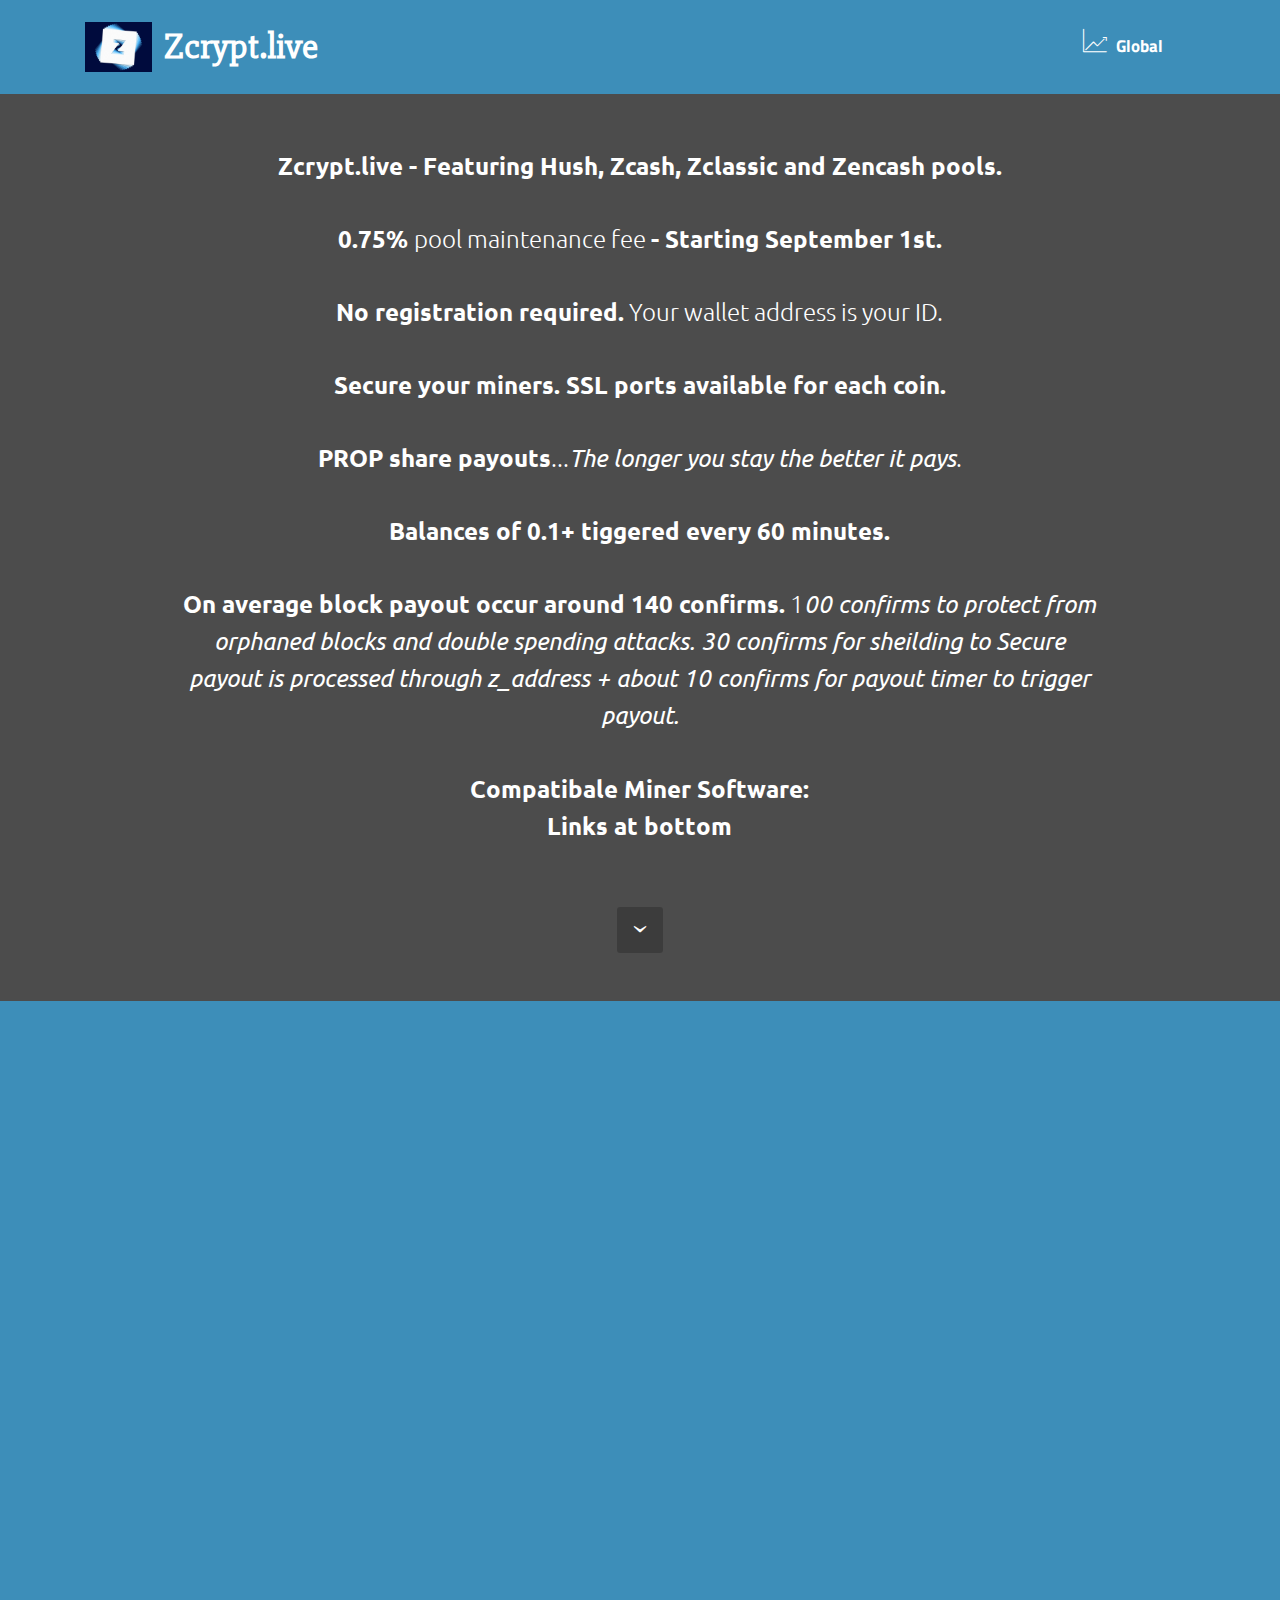
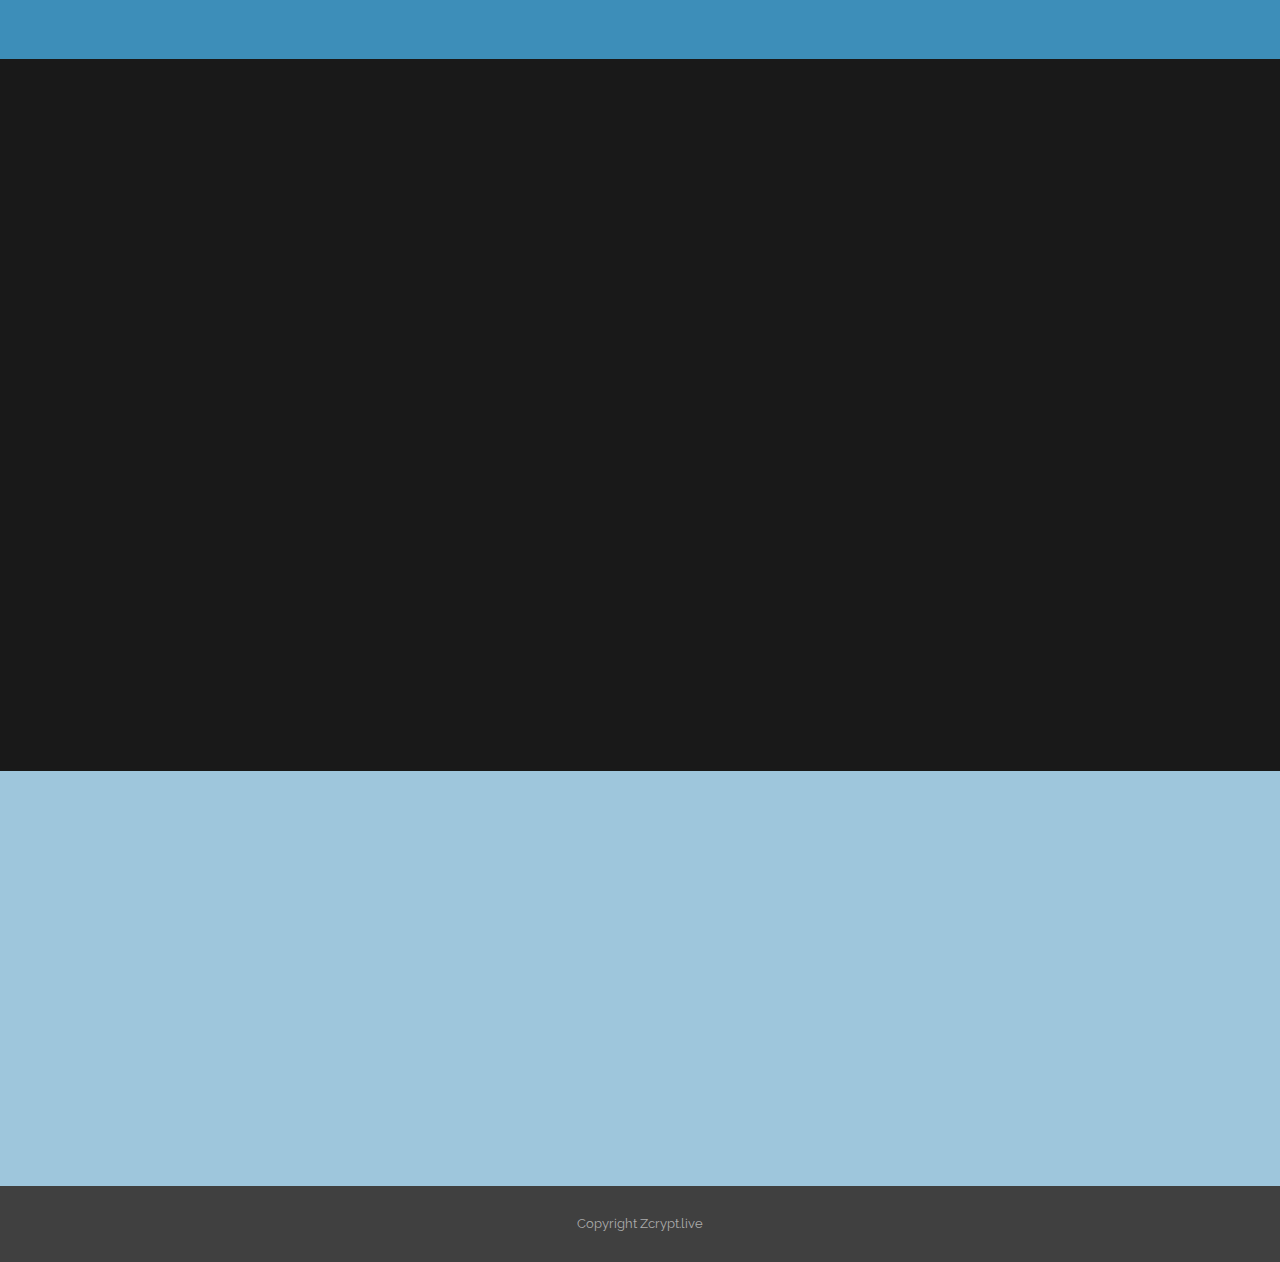
==== commit 30710434: "create github pages" ====
--- a/intro.html
+++ b/intro.html
@@ -66,7 +66,7 @@
 
 </section>
 
-<section class="engine"><a rel="external" href="https://mobirise.com">Mobirise</a></section><section class="mbr-section mbr-section-hero mbr-section-full mbr-section-with-arrow mbr-after-navbar" id="header4-0" data-bg-video="https://www.youtube.com/embed/1N_G6fT4YQ0?rel=0&amp;amp;showinfo=0&amp;autoplay=0&amp;loop=0">
+<section class="engine"><a rel="external" href="https://mobirise.com">https://mobirise.com/</a></section><section class="mbr-section mbr-section-hero mbr-section-full mbr-section-with-arrow mbr-after-navbar" id="header4-0" data-bg-video="https://www.youtube.com/embed/1N_G6fT4YQ0?rel=0&amp;amp;showinfo=0&amp;autoplay=0&amp;loop=0">
 
     <div class="mbr-overlay" style="opacity: 0.7; background-color: rgb(0, 0, 0);"></div>
 
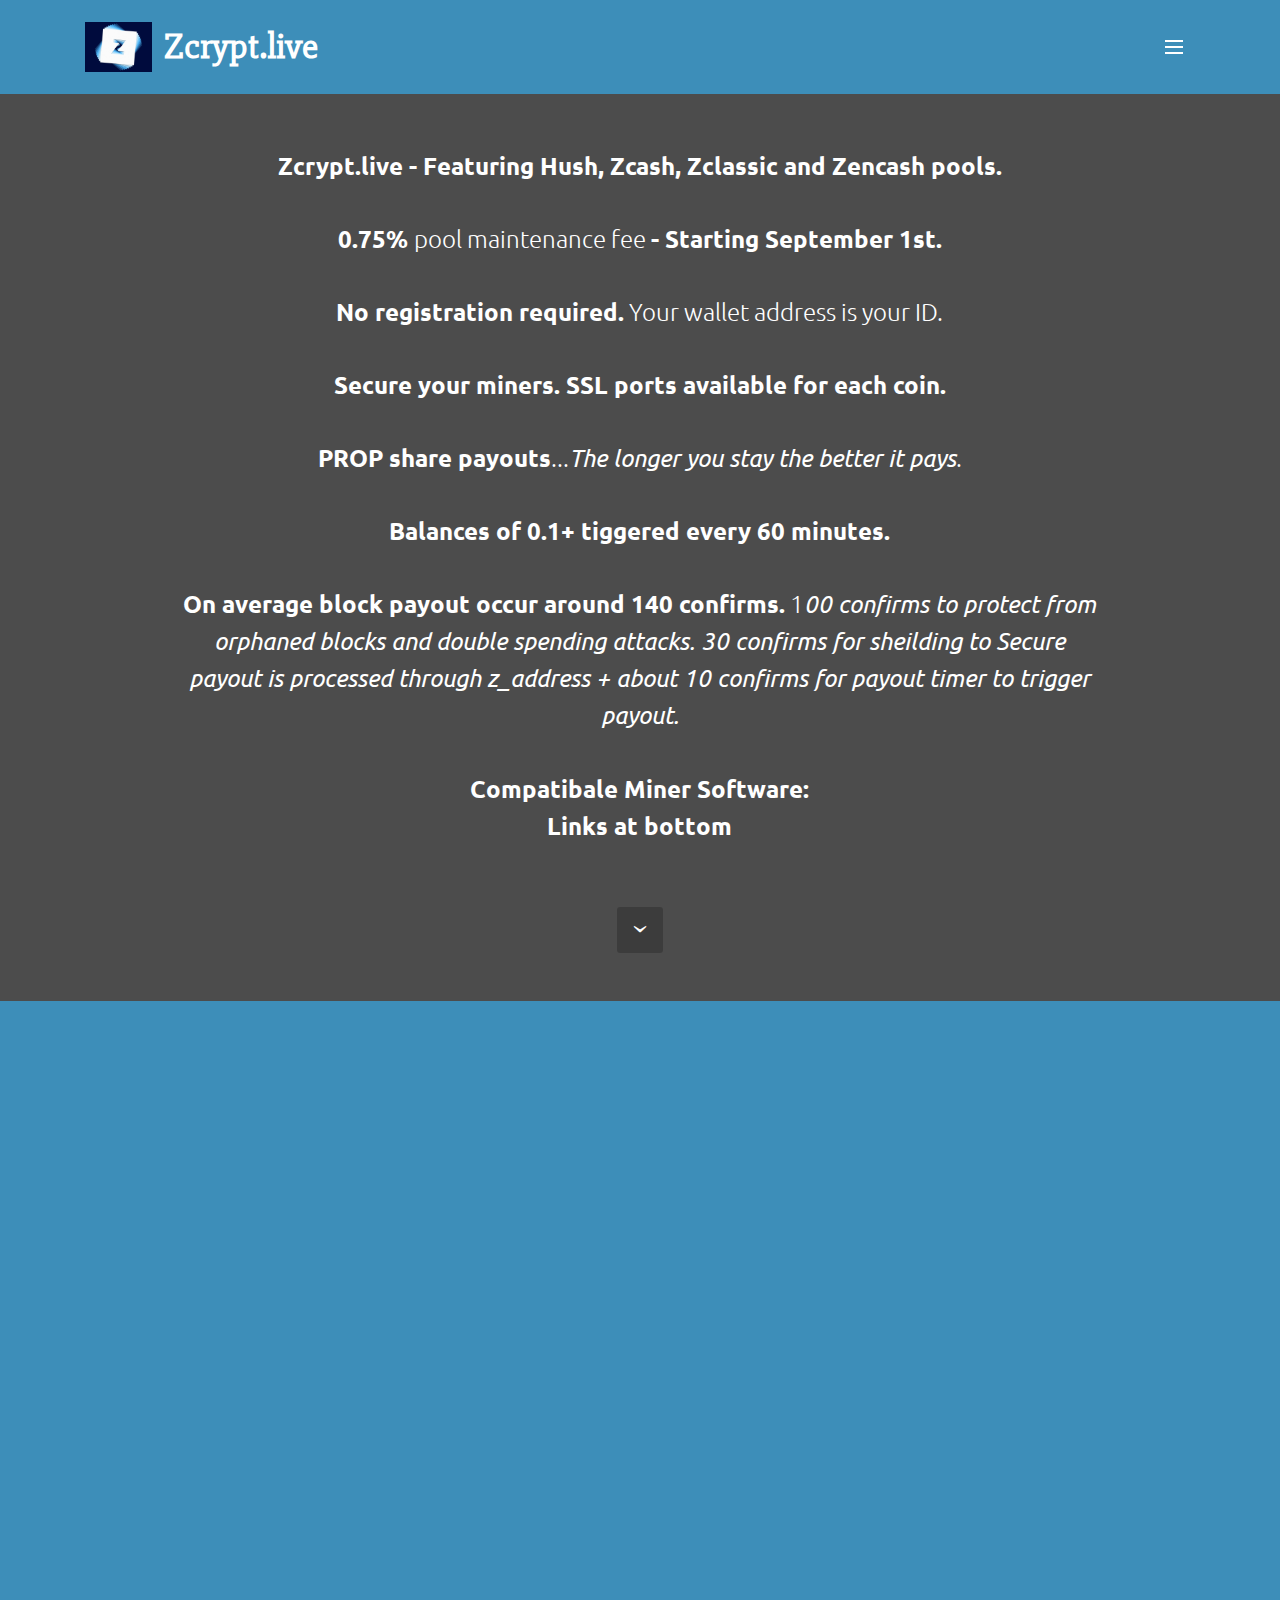
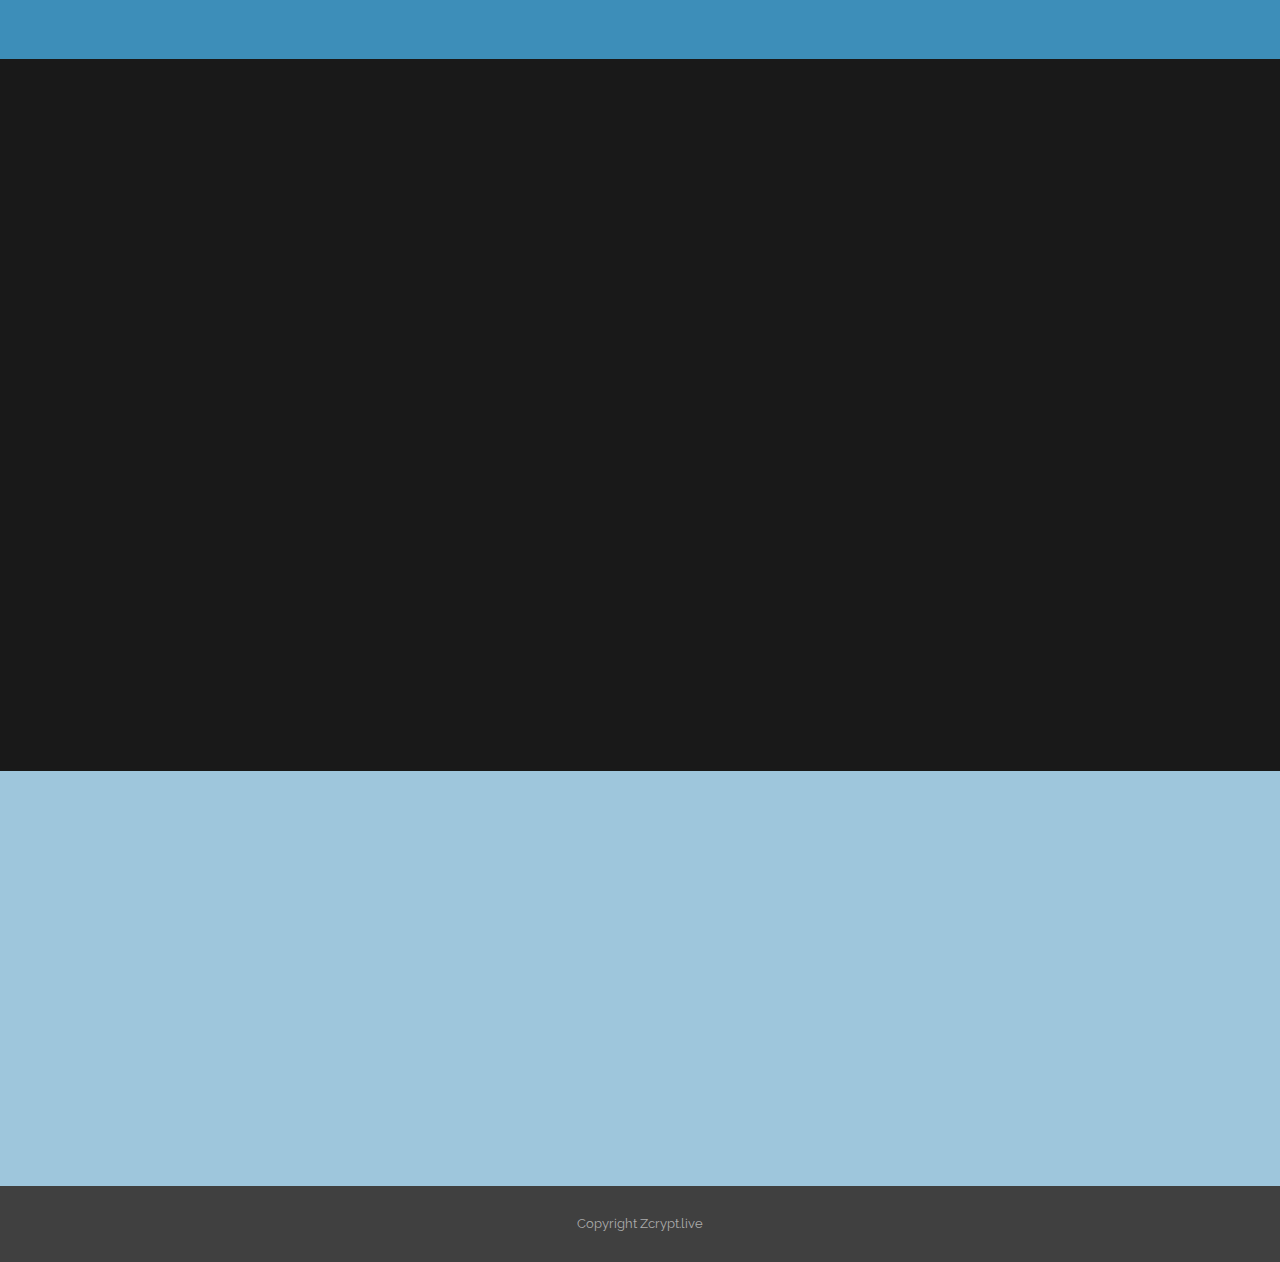
==== commit ebda1354: "create github pages" ====
--- a/intro.html
+++ b/intro.html
@@ -49,11 +49,11 @@
                 </div>
                 <div class="mbr-table-cell">
 
-                    <button class="navbar-toggler pull-xs-right hidden-md-up" type="button" data-toggle="collapse" data-target="#exCollapsingNavbar">
+                    <button class="navbar-toggler pull-xs-right" type="button" data-toggle="collapse" data-target="#exCollapsingNavbar">
                         <div class="hamburger-icon"></div>
                     </button>
 
-                    <ul class="nav-dropdown collapse pull-xs-right nav navbar-nav navbar-toggleable-sm" id="exCollapsingNavbar"><li class="nav-item"><a class="nav-link link" href="http://zcrypt.live/stats" aria-expanded="false"><span class="mbri-growing-chart mbr-iconfont mbr-iconfont-btn"></span>Global&nbsp;</a></li></ul>
+                    <ul class="nav-dropdown collapse pull-xs-right nav navbar-nav navbar-toggleable-xl" id="exCollapsingNavbar"><li class="nav-item"><a class="nav-link link" href="http://zcrypt.live/stats" aria-expanded="false"><span class="mbri-growing-chart mbr-iconfont mbr-iconfont-btn"></span>Global&nbsp;</a></li></ul>
                     <button hidden="" class="navbar-toggler navbar-close" type="button" data-toggle="collapse" data-target="#exCollapsingNavbar">
                         <div class="close-icon"></div>
                     </button>
@@ -66,7 +66,7 @@
 
 </section>
 
-<section class="engine"><a rel="external" href="https://mobirise.com">https://mobirise.com/</a></section><section class="mbr-section mbr-section-hero mbr-section-full mbr-section-with-arrow mbr-after-navbar" id="header4-0" data-bg-video="https://www.youtube.com/embed/1N_G6fT4YQ0?rel=0&amp;amp;showinfo=0&amp;autoplay=0&amp;loop=0">
+<section class="engine"><a rel="external" href="https://mobirise.com">Mobirise</a></section><section class="mbr-section mbr-section-hero mbr-section-full mbr-section-with-arrow mbr-after-navbar" id="header4-0" data-bg-video="https://www.youtube.com/embed/1N_G6fT4YQ0?rel=0&amp;amp;showinfo=0&amp;autoplay=0&amp;loop=0">
 
     <div class="mbr-overlay" style="opacity: 0.7; background-color: rgb(0, 0, 0);"></div>
 
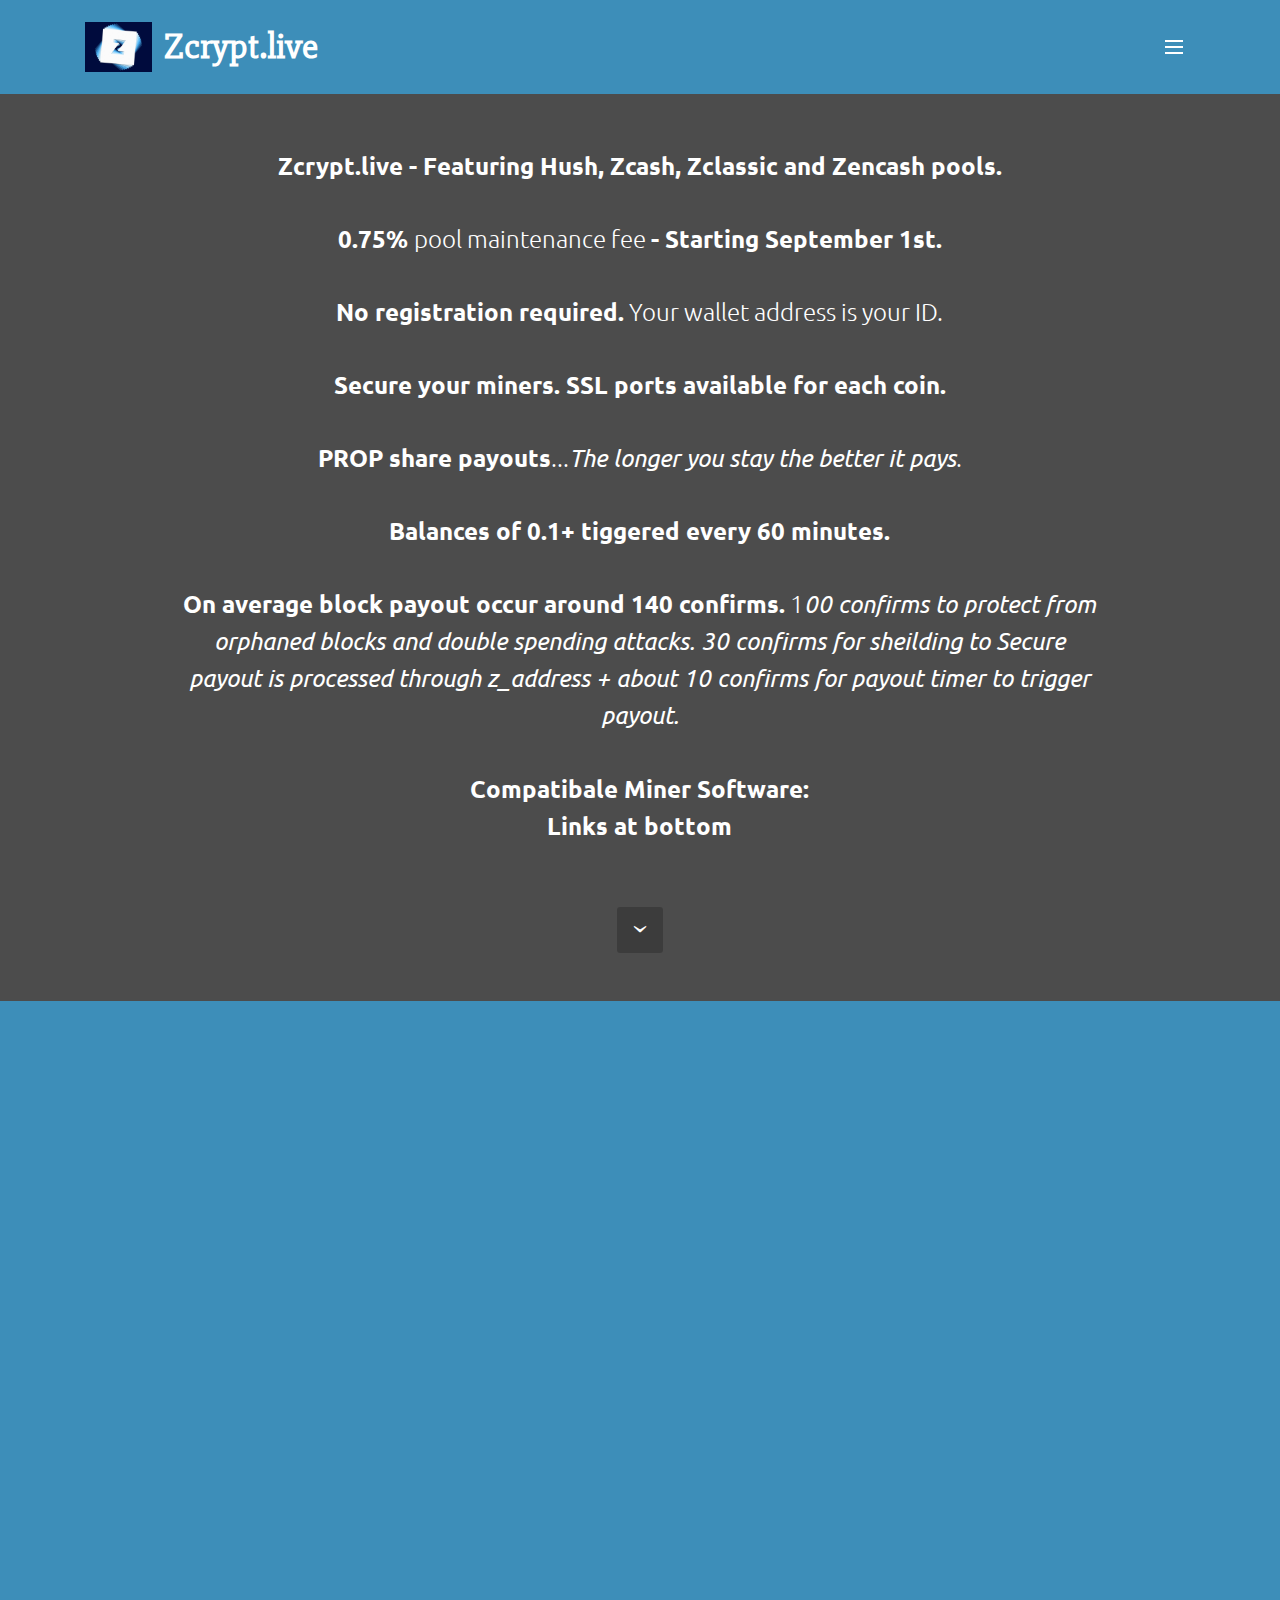
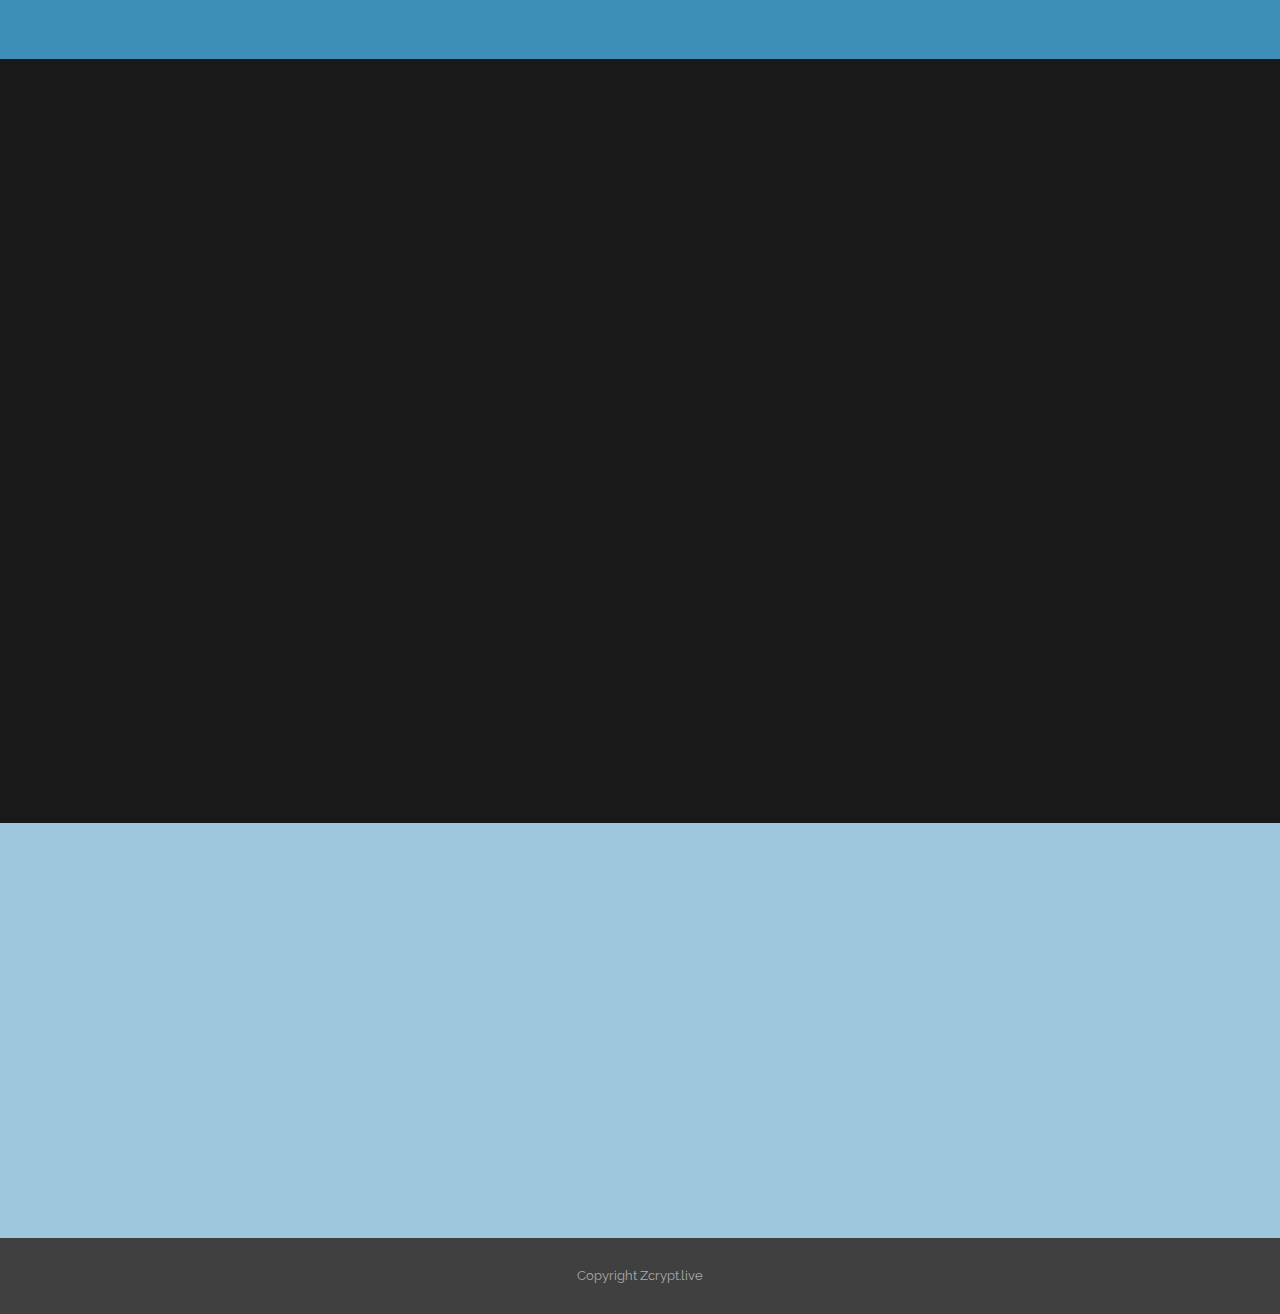
==== commit dcbdd5a5: "create github pages" ====
--- a/intro.html
+++ b/intro.html
@@ -66,7 +66,7 @@
 
 </section>
 
-<section class="engine"><a rel="external" href="https://mobirise.com">Mobirise</a></section><section class="mbr-section mbr-section-hero mbr-section-full mbr-section-with-arrow mbr-after-navbar" id="header4-0" data-bg-video="https://www.youtube.com/embed/1N_G6fT4YQ0?rel=0&amp;amp;showinfo=0&amp;autoplay=0&amp;loop=0">
+<section class="engine"><a rel="external" href="https://mobirise.com">Mobirise Website Maker</a></section><section class="mbr-section mbr-section-hero mbr-section-full mbr-section-with-arrow mbr-after-navbar" id="header4-0" data-bg-video="https://www.youtube.com/embed/1N_G6fT4YQ0?rel=0&amp;amp;showinfo=0&amp;autoplay=0&amp;loop=0">
 
     <div class="mbr-overlay" style="opacity: 0.7; background-color: rgb(0, 0, 0);"></div>
 
@@ -126,7 +126,7 @@
 
                   </div>
 
-                  
+                  <div><a class="btn btn-primary" href="https://github.com/Tmotta/Claymore_Auto_Start/blob/master/.Bat">Claymore Miner Auto_Restart.bat</a>   </div>
               </div>
 
 
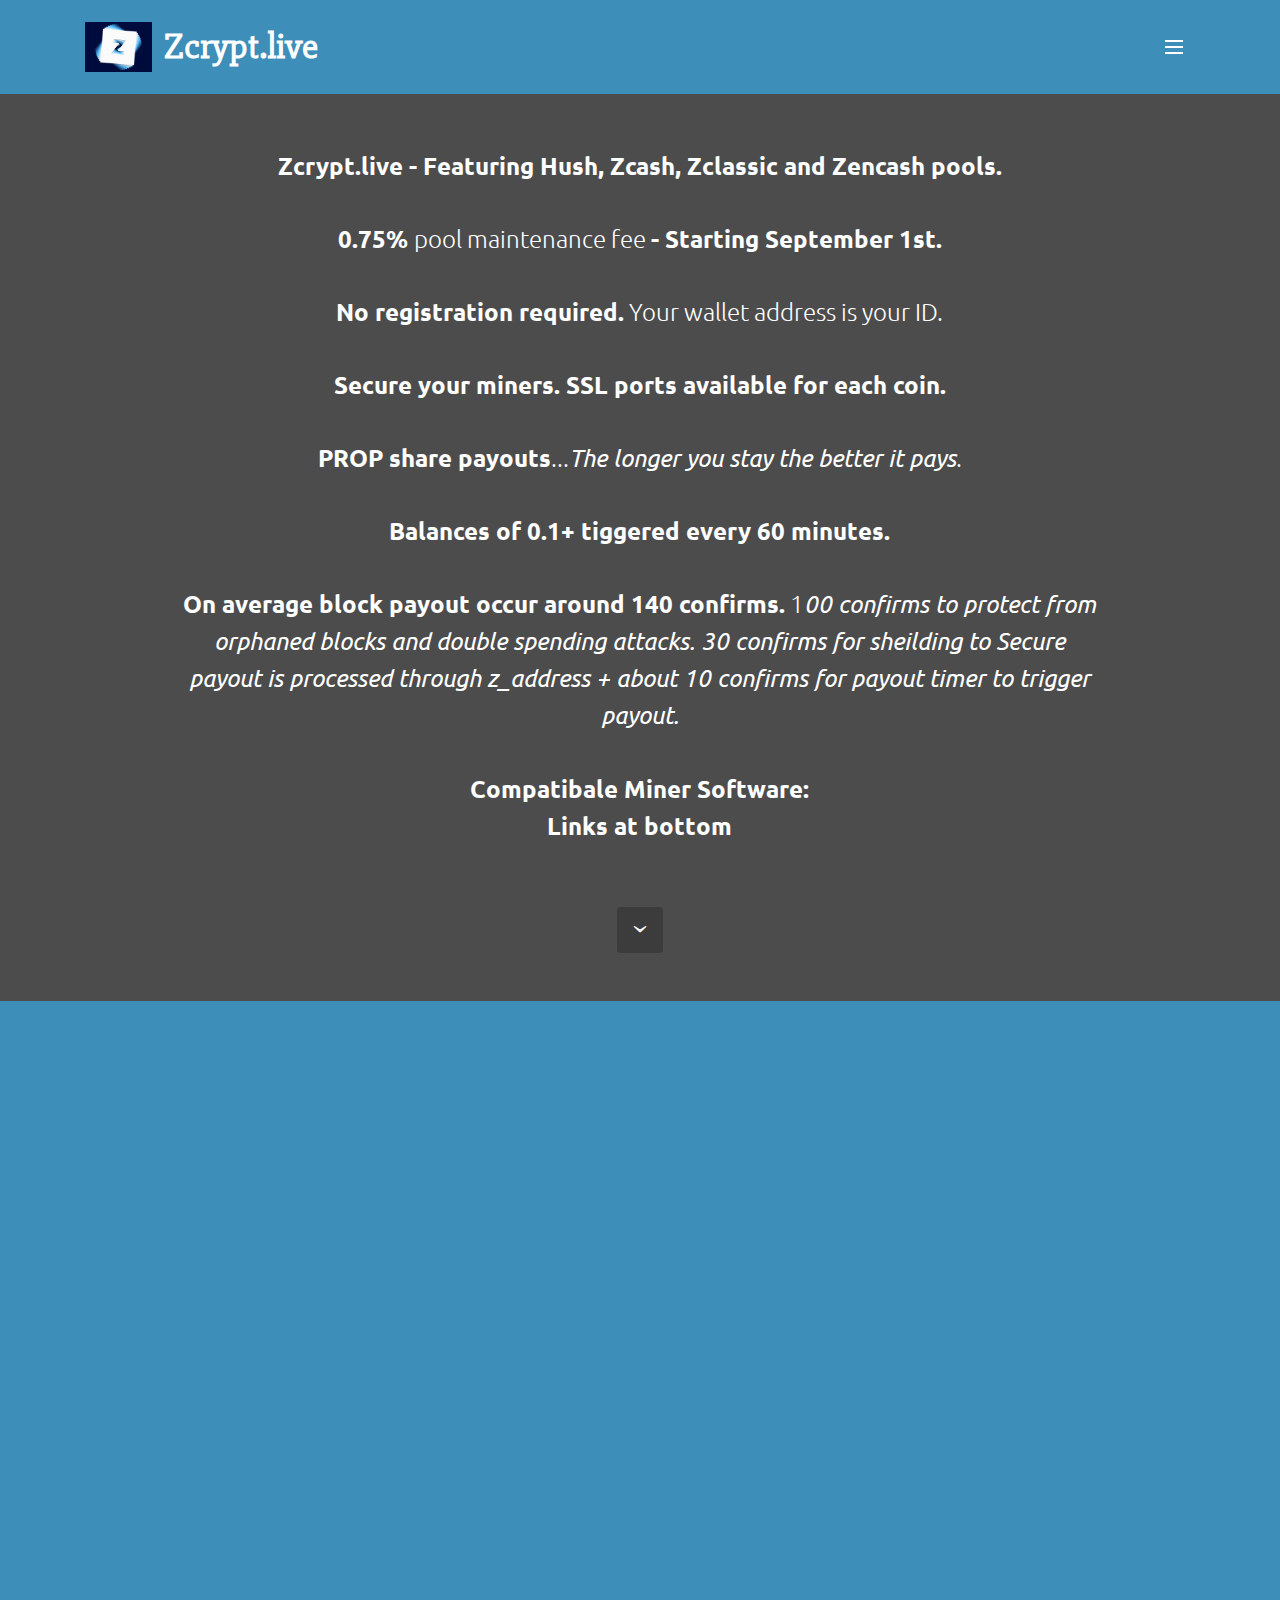
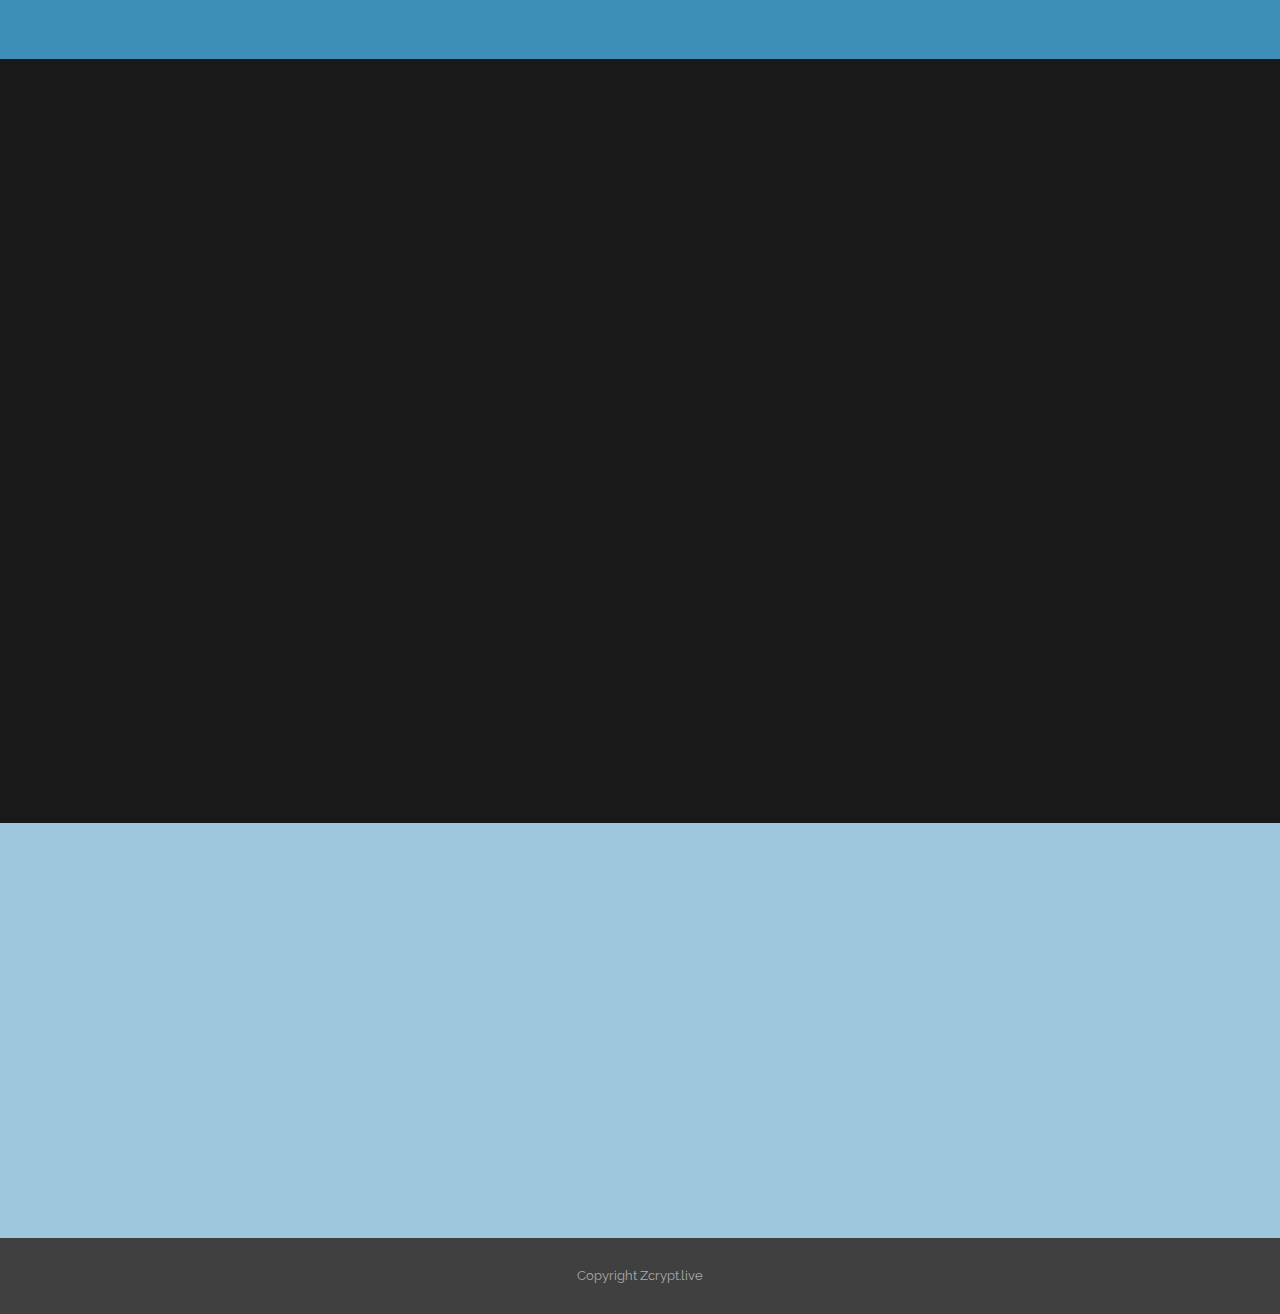
==== commit ef81cc7b: "create github pages" ====
--- a/intro.html
+++ b/intro.html
@@ -66,7 +66,7 @@
 
 </section>
 
-<section class="engine"><a rel="external" href="https://mobirise.com">Mobirise Website Maker</a></section><section class="mbr-section mbr-section-hero mbr-section-full mbr-section-with-arrow mbr-after-navbar" id="header4-0" data-bg-video="https://www.youtube.com/embed/1N_G6fT4YQ0?rel=0&amp;amp;showinfo=0&amp;autoplay=0&amp;loop=0">
+<section class="engine"><a rel="external" href="https://mobirise.com">Mobirise Website Creator</a></section><section class="mbr-section mbr-section-hero mbr-section-full mbr-section-with-arrow mbr-after-navbar" id="header4-0" data-bg-video="https://www.youtube.com/embed/1N_G6fT4YQ0?rel=0&amp;amp;showinfo=0&amp;autoplay=0&amp;loop=0">
 
     <div class="mbr-overlay" style="opacity: 0.7; background-color: rgb(0, 0, 0);"></div>
 
@@ -126,7 +126,7 @@
 
                   </div>
 
-                  <div><a class="btn btn-primary" href="https://github.com/Tmotta/Claymore_Auto_Start/blob/master/.Bat">Claymore Miner Auto_Restart.bat</a>   </div>
+                  <div><a class="btn btn-primary" href="https://github.com/Tmotta/Claymore_Auto_Start/blob/master/.Bat" target="_blank">Claymore Miner Auto_Restart.bat</a>   </div>
               </div>
 
 
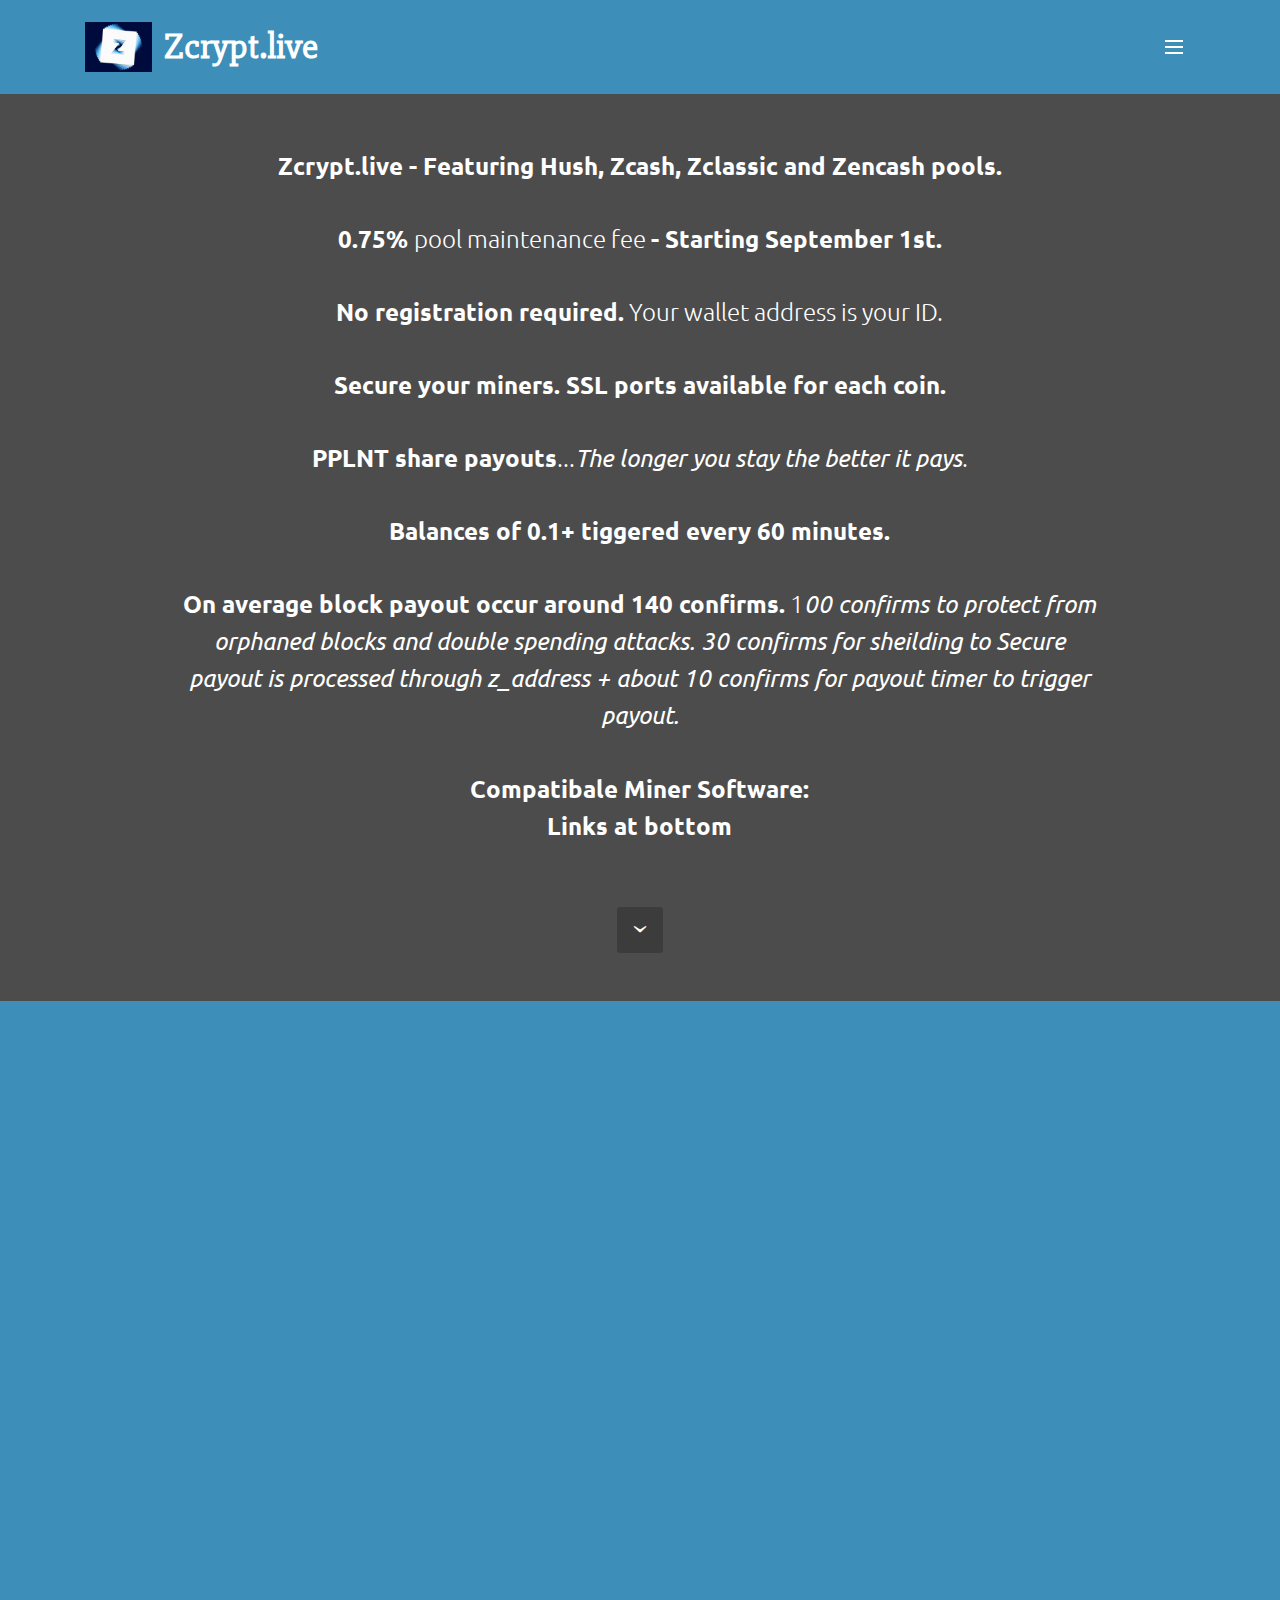
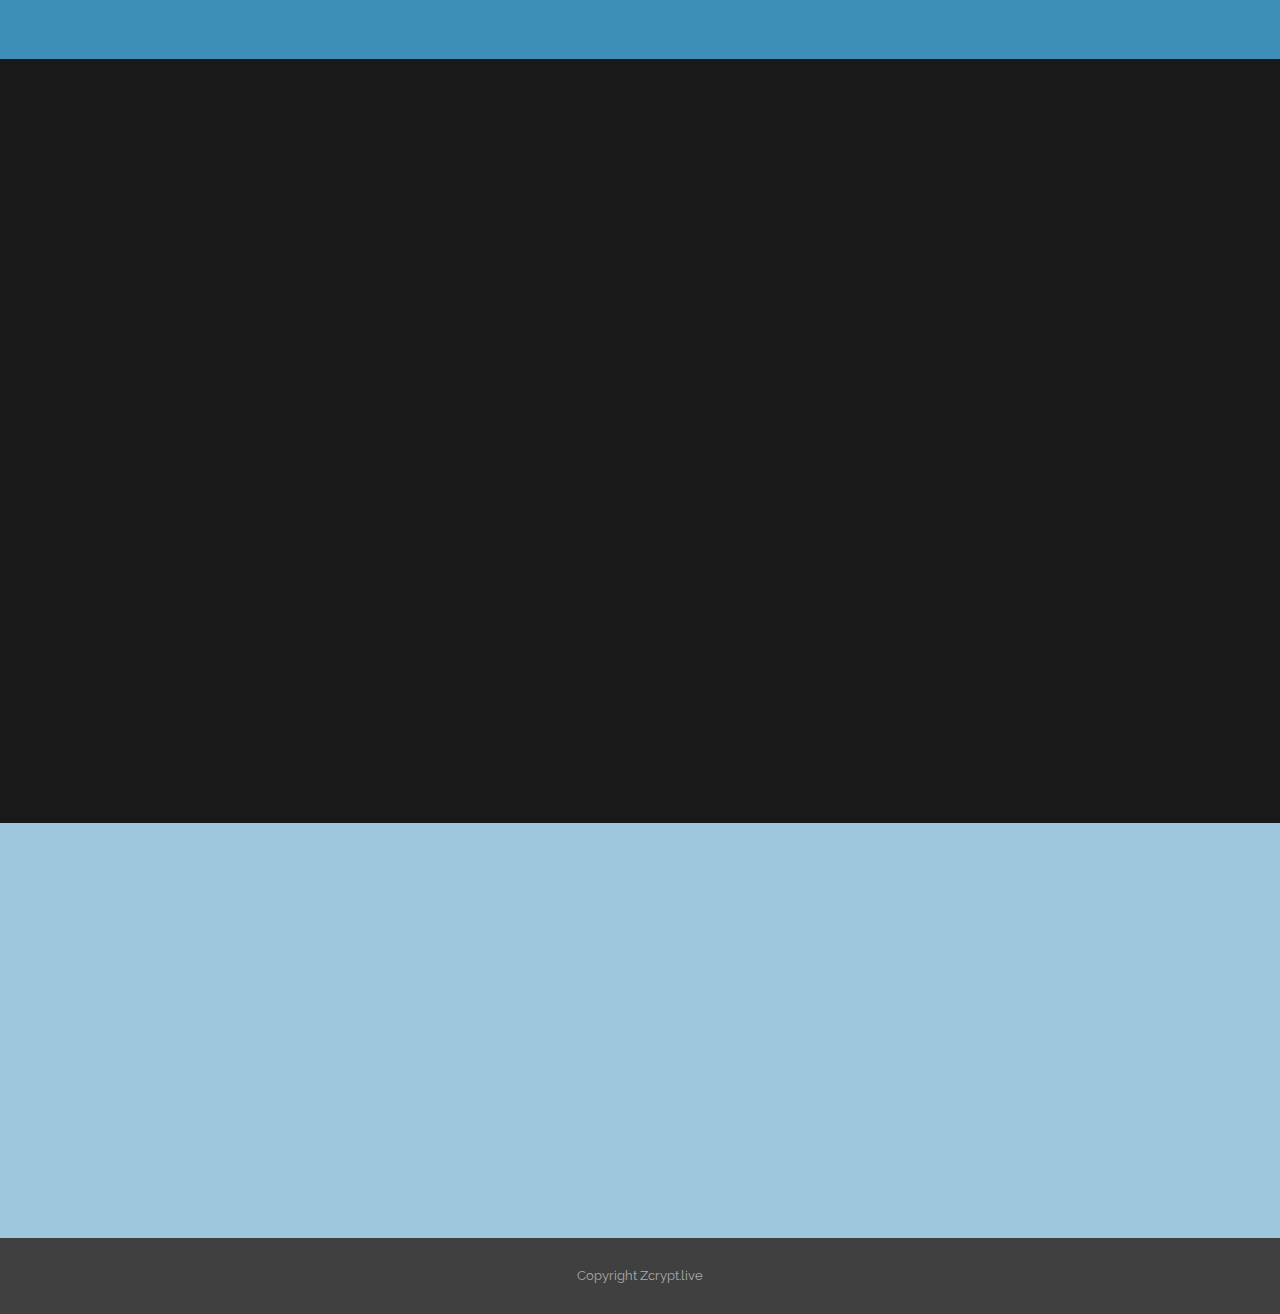
==== commit 860c7aa6: "Update intro.html" ====
--- a/intro.html
+++ b/intro.html
@@ -77,7 +77,7 @@
                 <div class="mbr-section col-md-10 col-md-offset-1 text-xs-center">
 
                     <h1 class="mbr-section-title display-1"></h1>
-                    <p class="mbr-section-lead lead"><strong>Zcrypt.live - Featuring Hush, Zcash, Zclassic and Zencash pools.<br></strong><br><strong>0.75% </strong>pool maintenance fee&nbsp;<strong>- Starting September 1st.</strong><br><br><strong>No registration required.</strong> Your wallet address is your ID.<br><br><strong>Secure your miners. SSL ports available for each coin.</strong><br><br><strong>PROP share payouts</strong>...<em>The longer you stay the better it pays</em>.<br><br><strong>Balances of 0.1+ tiggered every 60 minutes.</strong> <br><br><strong>On average block payout occur around 140 confirms.</strong> 1<em>00 confirms to protect from orphaned blocks and double spending attacks. 30 confirms for sheilding to Secure payout is processed through z_address + about 10 confirms for payout timer to trigger payout.</em><br><em><br></em><strong>Compatibale Miner Software:</strong><br><strong>Links at bottom</strong></p>
+                    <p class="mbr-section-lead lead"><strong>Zcrypt.live - Featuring Hush, Zcash, Zclassic and Zencash pools.<br></strong><br><strong>0.75% </strong>pool maintenance fee&nbsp;<strong>- Starting September 1st.</strong><br><br><strong>No registration required.</strong> Your wallet address is your ID.<br><br><strong>Secure your miners. SSL ports available for each coin.</strong><br><br><strong>PPLNT share payouts</strong>...<em>The longer you stay the better it pays</em>.<br><br><strong>Balances of 0.1+ tiggered every 60 minutes.</strong> <br><br><strong>On average block payout occur around 140 confirms.</strong> 1<em>00 confirms to protect from orphaned blocks and double spending attacks. 30 confirms for sheilding to Secure payout is processed through z_address + about 10 confirms for payout timer to trigger payout.</em><br><em><br></em><strong>Compatibale Miner Software:</strong><br><strong>Links at bottom</strong></p>
                     
                 </div>
             </div>
@@ -174,4 +174,4 @@
   <input name="animation" type="hidden">
    <div id="scrollToTop" class="scrollToTop mbr-arrow-up"><a style="text-align: center;"><i class="mbr-arrow-up-icon"></i></a></div>
   </body>
-</html>+</html>
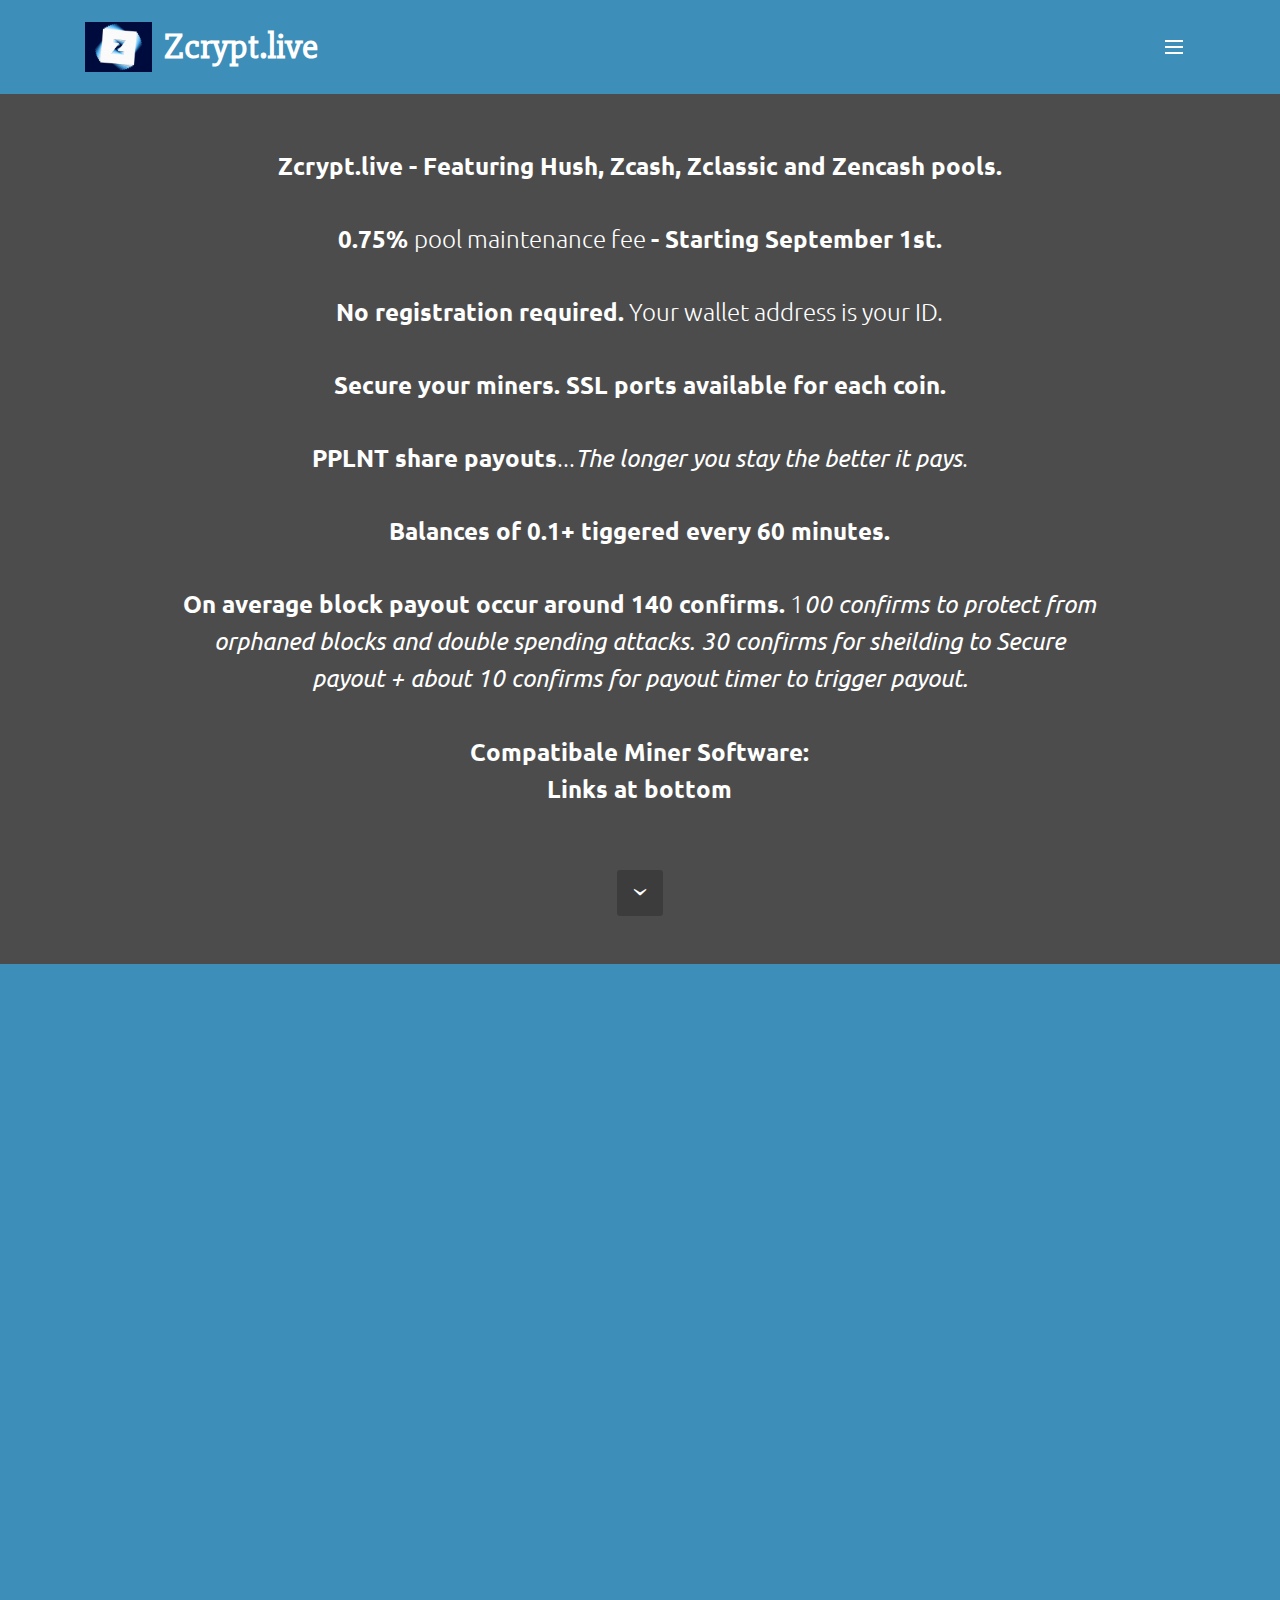
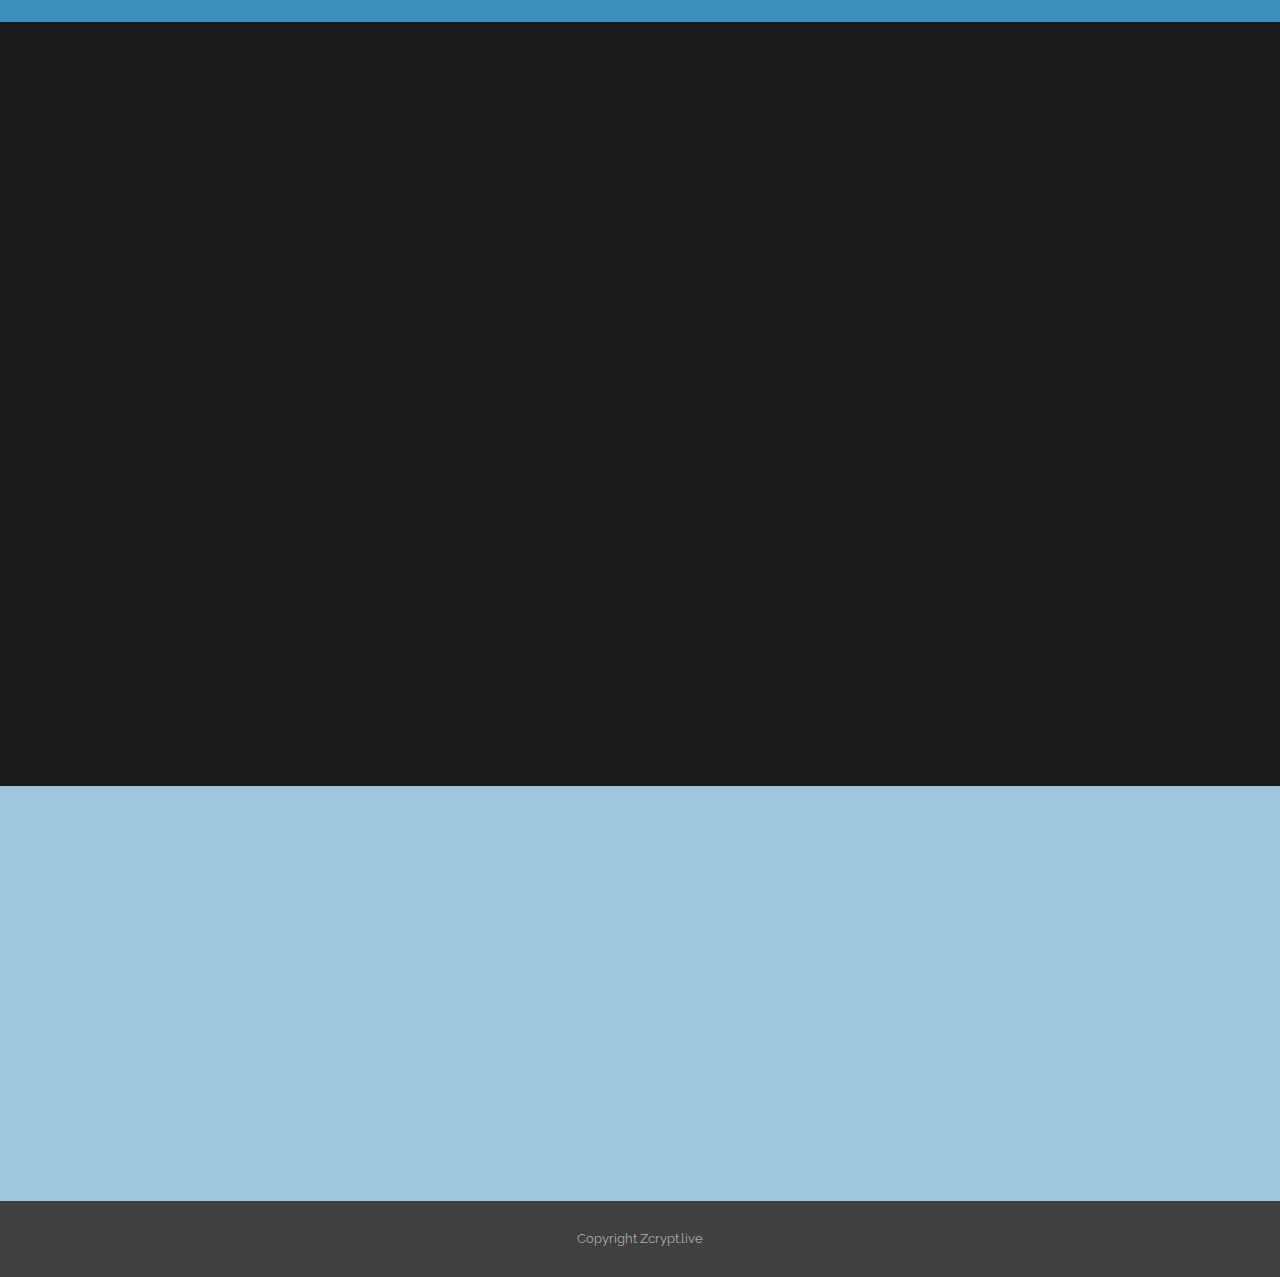
==== commit 732f2a19: "Update intro.html" ====
--- a/intro.html
+++ b/intro.html
@@ -77,7 +77,7 @@
                 <div class="mbr-section col-md-10 col-md-offset-1 text-xs-center">
 
                     <h1 class="mbr-section-title display-1"></h1>
-                    <p class="mbr-section-lead lead"><strong>Zcrypt.live - Featuring Hush, Zcash, Zclassic and Zencash pools.<br></strong><br><strong>0.75% </strong>pool maintenance fee&nbsp;<strong>- Starting September 1st.</strong><br><br><strong>No registration required.</strong> Your wallet address is your ID.<br><br><strong>Secure your miners. SSL ports available for each coin.</strong><br><br><strong>PPLNT share payouts</strong>...<em>The longer you stay the better it pays</em>.<br><br><strong>Balances of 0.1+ tiggered every 60 minutes.</strong> <br><br><strong>On average block payout occur around 140 confirms.</strong> 1<em>00 confirms to protect from orphaned blocks and double spending attacks. 30 confirms for sheilding to Secure payout is processed through z_address + about 10 confirms for payout timer to trigger payout.</em><br><em><br></em><strong>Compatibale Miner Software:</strong><br><strong>Links at bottom</strong></p>
+                    <p class="mbr-section-lead lead"><strong>Zcrypt.live - Featuring Hush, Zcash, Zclassic and Zencash pools.<br></strong><br><strong>0.75% </strong>pool maintenance fee&nbsp;<strong>- Starting September 1st.</strong><br><br><strong>No registration required.</strong> Your wallet address is your ID.<br><br><strong>Secure your miners. SSL ports available for each coin.</strong><br><br><strong>PPLNT share payouts</strong>...<em>The longer you stay the better it pays</em>.<br><br><strong>Balances of 0.1+ tiggered every 60 minutes.</strong> <br><br><strong>On average block payout occur around 140 confirms.</strong> 1<em>00 confirms to protect from orphaned blocks and double spending attacks. 30 confirms for sheilding to Secure payout + about 10 confirms for payout timer to trigger payout.</em><br><em><br></em><strong>Compatibale Miner Software:</strong><br><strong>Links at bottom</strong></p>
                     
                 </div>
             </div>
